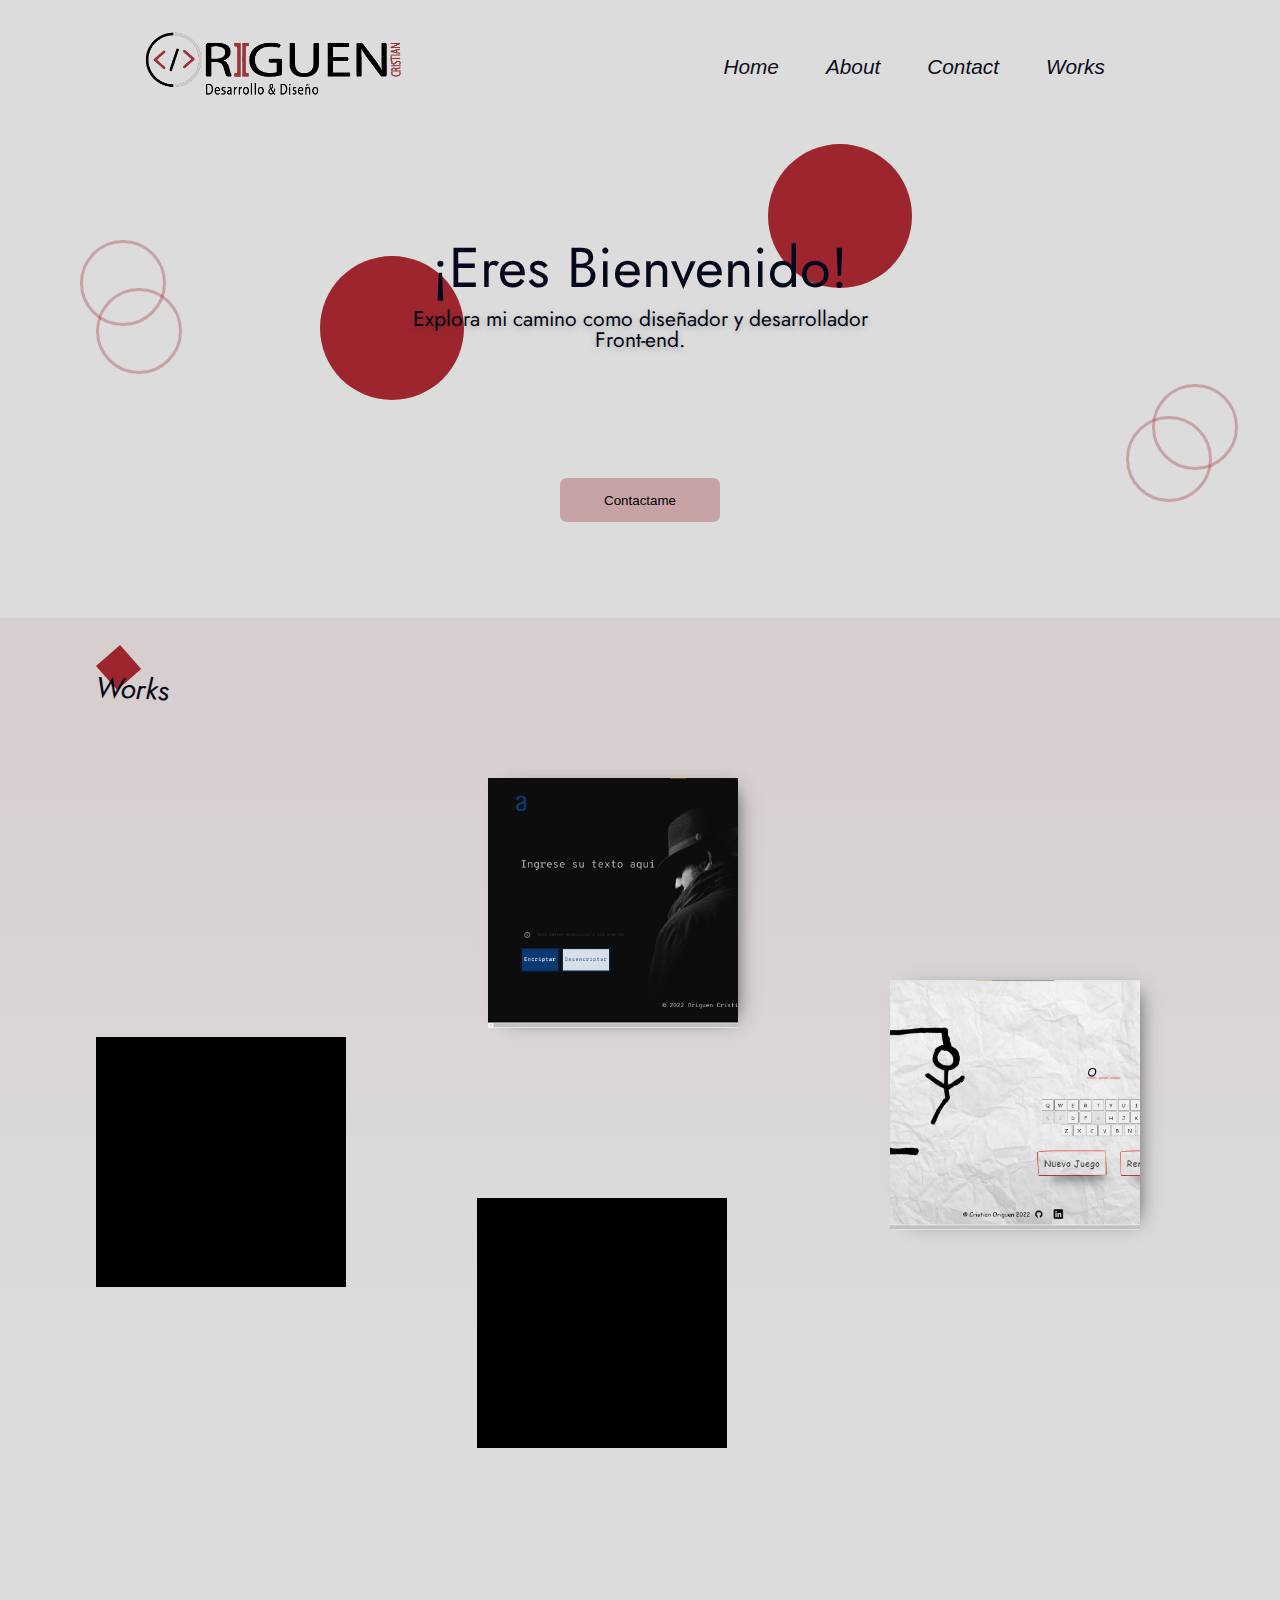
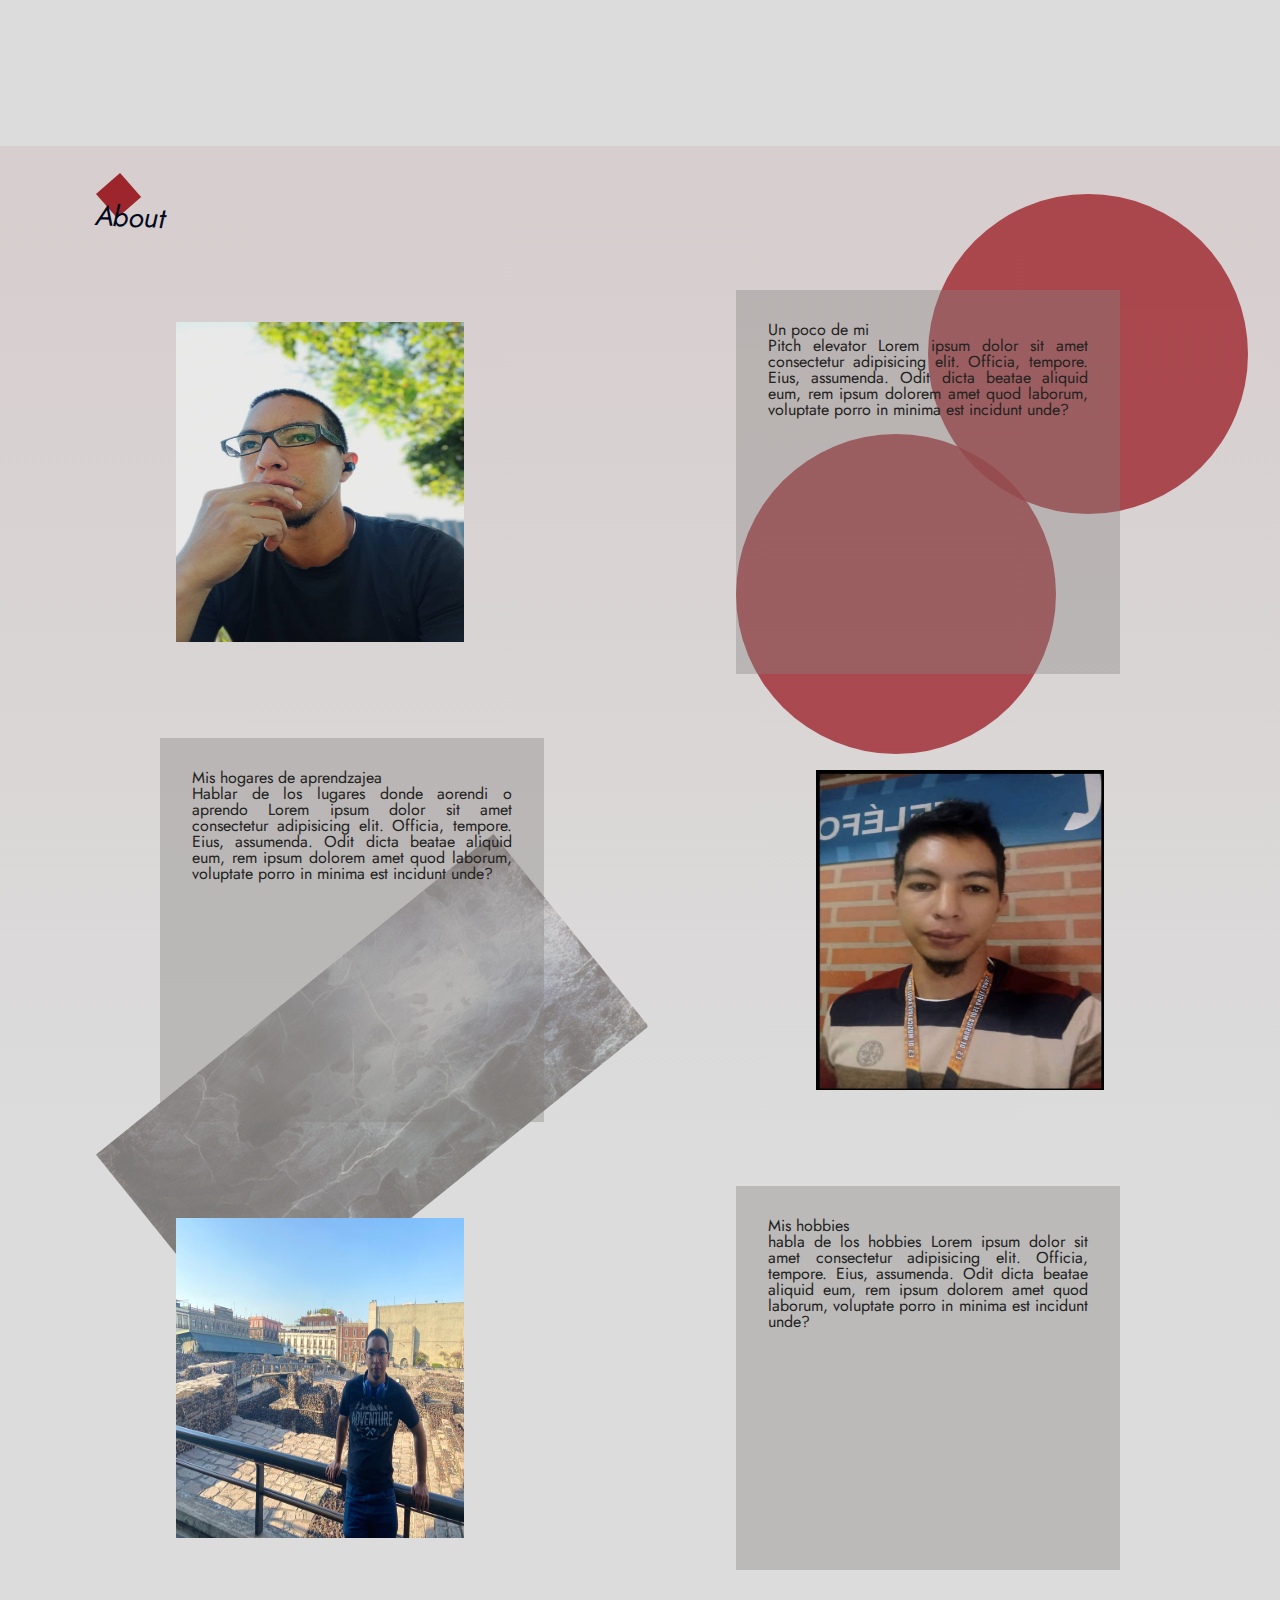
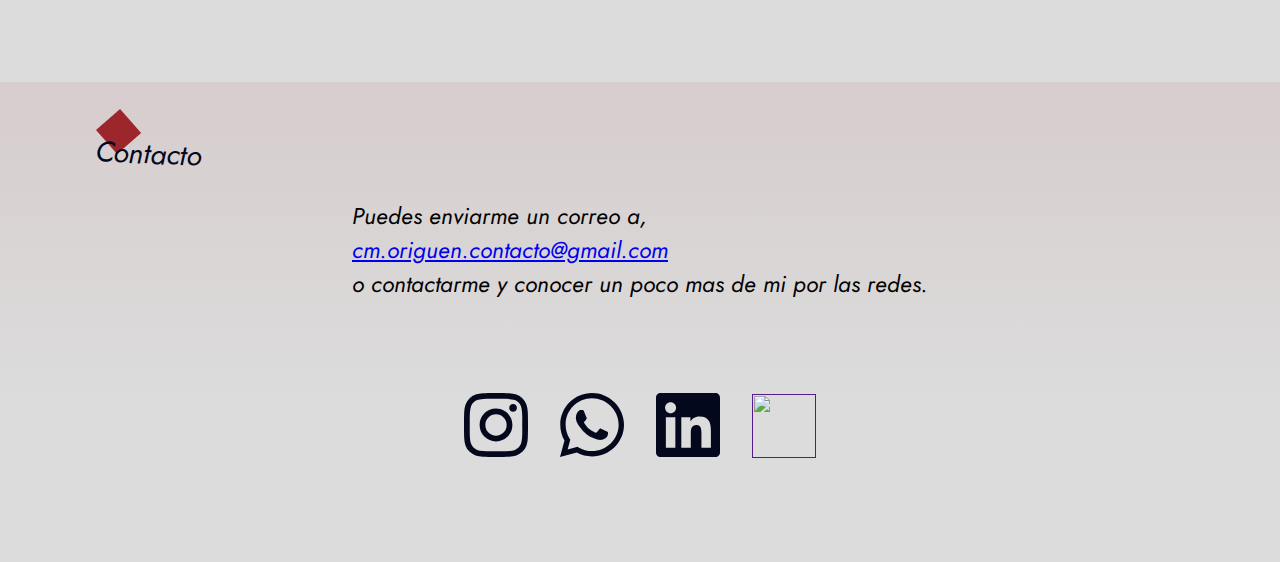
==== index.html @ 9781bc65 "cristian" ====
<!DOCTYPE html>
<html lang="en">

<head>
    <meta charset="UTF-8">
    <meta name="viewport" content="width=device-width, initial-scale=1.0">
    <link rel="stylesheet" href="./styles/resett.css">
    <link rel="stylesheet" href="./styles/generals.css">
    <link rel="stylesheet" href="./styles/styles.css">
    <link rel="stylesheet" href="./styles/animations.css">
    <link href="https://cdn.jsdelivr.net/npm/bootstrap@5.3.2/dist/css/bootstrap.min.css" rel="stylesheet"
        integrity="sha384-T3c6CoIi6uLrA9TneNEoa7RxnatzjcDSCmG1MXxSR1GAsXEV/Dwwykc2MPK8M2HN" crossorigin="anonymous">

    <title>Origuen Cristian</title>
</head>

<body>
    <header id="home">
        <div class="logo">
            <img src="./assets/logo_fondo_Blanco_reducido.png" alt="Logo Origuen Cristian">
        </div>
        <nav class="menu">
            <ul class="menu__list">
                <li class="list__item"><a href="#home">Home</a></li>
                <li class="list__item"><a href="#about">About</a></li>
                <li class="list__item"><a href="#contact">Contact</a></li>
                <li class="list__item"><a href="#works">Works</a></li>
            </ul>

        </nav>
    </header>
    <section class="intro">
        <h1 class="titulo">¡Eres Bienvenido!</h1>
        <p class="titulo"> Explora mi camino como diseñador y desarrollador Front-end.</p>
        <button id="intro-btn-contact">Contactame</button>
        <div class="cuadrado__solido-uno"></div>
        <div class="cuadrado__solido-dos"></div>
        <div class="cuadrado__borde-uno"></div>
        <div class="cuadrado__borde-tres"></div>
        <div class="cuadrado__borde-dos"></div>
        <div class="cuadrado__borde-cuatro"></div>
    </section>
    <section id="works" class="caja1 container-fluid">
        <div class="puntero-titulo">
            <h4>Works</h4>
        </div>
        <div class="works-container container">

            <div class="work_box box-one">
                <div class="info">
                    <h4 class="info-titulo"> Juego Encriptador</h4>
                    <p class="info-description"> Proyecto de curso Alura Latam, encriptador usando java script</p>
                    <a target="_blank" href="https://origuencristian.github.io/Encriotador-Challende-Alura-Latam/"><i
                            class="bi bi-arrow-right"></i></a>
                </div>
            </div>
            <div class="work_box box-two">
                <div class="info">
                    <h5 class="info-titulo">Juego Ahorcado</h5>
                    <p class="info-description"> Proyecto de curso Alura Latam,usando logica de programacion java
                        script, html, css. </p>
                    <a target="_blank" href="https://origuencristian.github.io/Proyecto-Ahorcado-Alura/index.html"> <i
                            class="bi bi-arrow-right"></i>
                    </a>
                </div>
            </div>
            <div class="work_box box-three">
                <div class="info">
                    <h4 class="info-titulo">Prueba</h4>
                    <p class="info-description"> Proyecto de curso Alura Latam, encriptador usando java script</p>
                    <a href=""><i class="bi bi-arrow-right"></i></a>
                </div>
            </div>
            <div class="work_box box-four">
                <div class="info">
                    <h4 class="info-titulo">Prueba</h4>
                    <p class="info-description"> Proyecto de curso Alura Latam, encriptador usando java script</p>
                    <a href=""><i class="bi bi-arrow-right heading"></i></a>
                </div>
            </div>
        </div>
    </section>
    <section id="about" class="caja1 container-fluid">
        <div class=" fondo-container container-fluid">
            <img class="rectangulo_fondo" src="/assets/Rectangle 11.png" alt="">
            <span class="big-circulo__uno"></span>
            <span class="big-circulo__dos"></span>
        </div>
      
        <div class="puntero-titulo">
            <h4>About</h4>
        </div>
        <article class="about-article container-md">
            <img class="about-img rounded-1" src="/assets/Cristianimagen3.jpeg" alt="">
            <div class="about-descripcion">
                <h6>Un poco de mi</h6>
                <p>Pitch elevator
                    Lorem ipsum dolor sit amet consectetur adipisicing elit. Officia, tempore. Eius, assumenda. Odit
                    dicta beatae aliquid eum, rem ipsum dolorem amet quod laborum, voluptate porro in minima est
                    incidunt unde?
                </p>
            </div>
        </article>
        <article class="about-article container-md">
            <div class="about-descripcion">
                <h6>Mis hogares de aprendzajea</h6>
                <p>Hablar de los lugares donde aorendi o aprendo
                    Lorem ipsum dolor sit amet consectetur adipisicing elit. Officia, tempore. Eius, assumenda. Odit
                    dicta beatae aliquid eum, rem ipsum dolorem amet quod laborum, voluptate porro in minima est
                    incidunt unde?
                </p>
            </div>
            <img class="about-img" src="/assets/Cristianimagen1.jpeg" alt="">
        </article>
        <article class="about-article container-md">
            <img class="about-img" src="/assets/CristianImagen2.jpeg" alt="">
            <div class="about-descripcion">
                <h6>Mis hobbies</h6>
                <p> habla de los hobbies
                    Lorem ipsum dolor sit amet consectetur adipisicing elit. Officia, tempore. Eius, assumenda. Odit
                    dicta beatae aliquid eum, rem ipsum dolorem amet quod laborum, voluptate porro in minima est
                    incidunt unde?
                </p>
            </div>
        </article>
    </section>
    <section id="contact" class="caja1 container-fluid">
        <div class="puntero-titulo">
            <h4>Contacto</h4>
        </div>
        <div class="contac-text">
            <p>Puedes enviarme  un correo a,
                <a  href="mailto:">cm.origuen.contacto@gmail.com</a>
                o contactarme y conocer un poco mas de mi por las redes.
            </p>
        </div>
        <div class="cuadrados-animados">
            <div class="cuadrados"></div>
            <div class="cuadrados"></div>
            <div class="cuadrados"></div>
            <div class="cuadrados"></div>
        </div>
        <div class="contact-iconos">
           <a href=""><img src="/assets/Vector.svg" alt=""></a> 
           <a href=""><img src="/assets/Vector wapsap.svg" alt=""></a> 
           <a href=""><img src="/assets/Vector linkedink.svg" alt=""></a> 
           <a href=""><img src="" alt=""></a> 
        </div>
    </section>
    <footer>

    </footer>

</body>
<script src="https://cdn.jsdelivr.net/npm/bootstrap@5.3.2/dist/js/bootstrap.bundle.min.js"
    integrity="sha384-C6RzsynM9kWDrMNeT87bh95OGNyZPhcTNXj1NW7RuBCsyN/o0jlpcV8Qyq46cDfL"
    crossorigin="anonymous"></script>

</html>
---- styles/resett.css ----
/* http://meyerweb.com/eric/tools/css/reset/ 
   v2.0 | 20110126
   License: none (public domain)
*/

html, body, div, span, applet, object, iframe,
h1, h2, h3, h4, h5, h6, p, blockquote, pre,
a, abbr, acronym, address, big, cite, code,
del, dfn, em, img, ins, kbd, q, s, samp,
small, strike, strong, sub, sup, tt, var,
b, u, i, center,
dl, dt, dd, ol, ul, li,
fieldset, form, label, legend,
table, caption, tbody, tfoot, thead, tr, th, td,
article, aside, canvas, details, embed, 
figure, figcaption, footer, header, hgroup, 
menu, nav, output, ruby, section, summary,
time, mark, audio, video {
	margin: 0;
	padding: 0;
	border: 0;
	font-size: 100%;
	font: inherit;
	vertical-align: baseline;
}
/* HTML5 display-role reset for older browsers */
article, aside, details, figcaption, figure, 
footer, header, hgroup, menu, nav, section {
	display: block;
}
body {
	line-height: 1;
}
ol, ul {
	list-style: none;
}
blockquote, q {
	quotes: none;
}
blockquote:before, blockquote:after,
q:before, q:after {
	content: '';
	content: none;
}
table {
	border-collapse: collapse;
	border-spacing: 0;
}
---- styles/generals.css ----
@import url('https://fonts.googleapis.com/css2?family=Jost:ital,wght@0,100;0,200;0,300;0,400;0,700;0,800;0,900;1,100;1,200;1,300;1,400;1,500;1,600;1,700;1,800;1,900&display=swap');
body{
    font-family: 'Jost', sans-serif;
    color: #03081C;
    background: #DCDCDC;
    box-sizing: border-box;
    overflow: hidden scroll; 
}
---- styles/styles.css ----
@import url("https://cdn.jsdelivr.net/npm/bootstrap-icons@1.11.2/font/bootstrap-icons.min.css");
html{
  scroll-behavior: smooth;
}
header {
  width: 100vw;
  align-items: center;
  display: flex;
  justify-content: space-around;
}
.menu {
  margin: 1rem;
}
.menu__list {
  margin: 1rem;
  list-style-type: none;
  padding: 0px;
}
.list__item {
  display: inline-block;
}
.list__item a {
  text-decoration: none;
  padding: 1rem;
  font-size: 1.3rem;
  color: #0c0e1b;
  font-style: italic;
  font-weight: 300;
}
.logo img {
  margin: 1rem;
  width: 17rem;
  height: 6rem;
}

/* aqui elementos de la seccion "intro" */
.intro {
  display: flex;
  flex-direction: column;
  align-items: center;
  text-align: center;
  padding: 2rem;
  margin: 4rem;
}
.intro .titulo {
  position: relative;
  z-index: 1;
}
.intro h1 {
  font-size: 3.5rem;
  line-height: normal;
}
.intro p {
  color: #000516;
  text-align: center;
  text-shadow: 0px 2px 7px rgba(0, 0, 0, 0.25);
  font-size: 1.32rem;
  width: 500px;
  margin: 0px auto;
}
/* cuadrados animdos  del inicio inician aqui */
.cuadrado__solido-uno {
  background-color: #9d262e;
  position: absolute;
  top: 9rem;
  left: 60%;
  transition: all 1s linear;
  border-radius: 50%;
  width: 9rem;
  height: 9rem;
}
.cuadrado__solido-uno:hover {
  transform: scale(0.8);
  border-radius: 0%;
}
.cuadrado__solido-dos {
  background-color: #9d262e;
  position: absolute;
  top: 16rem;
  left: 25%;
  border-radius: 50%;
  transition: all 1s linear;
  width: 9rem;
  height: 9rem;
}
.cuadrado__solido-dos:hover {
  border-radius: 0%;
  transform: scale(0.8);
}
/*Cudrados mobiles*/

.cuadrado__borde-uno {
  width: 5rem;
  height: 5rem;
  position: absolute;
  top: 15rem;
  left: 5rem;
  border-radius: 50%;
  border: solid 3px #9d262e50;
  /* Agraga nombre a la propiedad para usar el kyeFrame */
  animation: mover 15s infinite alternate ease-in-out;
}
.cuadrado__borde-cuatro {
  width: 5rem;
  height: 5rem;
  position: absolute;
  top: 18rem;
  left: 6rem;
  border-radius: 50%;
  border: solid 3px #9d262e50;
  /* Agraga nombre a la propiedad para usar el kyeFrame */
  animation: mover 6s infinite alternate ease-in-out;
}
.cuadrado__borde-dos {
  width: 5rem;
  height: 5rem;
  border: solid 3px #9d262e50;
  position: absolute;
  top: 24rem;
  left: 90%;
  border-radius: 50%;
  animation: mover 10s infinite alternate-reverse ease-in-out;
}
.cuadrado__borde-tres {
  width: 5rem;
  height: 5rem;
  border: solid 3px #9d262e50;
  position: absolute;
  top: 26rem;
  left: 88%;
  border-radius: 50%;
  animation: mover 5s infinite alternate-reverse ease-in-out;
}
#intro-btn-contact {
  width: 10rem;
  border: none;
  padding: auto;
  height: 44px;
  background-color: #9d262e50;
  border-radius: 7px;
  /* padding: 2rem; */
  margin-top: 8rem;
}
/*------------------------------------ seccion de Works --------------------------------*/
#works,#about,#contact{
  padding: 3rem 6rem;
  background: linear-gradient(
    180deg,
    rgba(157, 38, 45, 0.08) 5.1%,
    rgba(157, 38, 45, 0) 65.67%
  );
}
.puntero-titulo {
  width: 2rem;
  height: 2rem;
  transform: rotate(-41.25deg);
  transform-origin: 0 0;
  background: #9d262d;
}
.puntero-titulo h4 {
  text-align: center;
  font-family: Jost;
  font-size: 1.79688rem;
  font-style: italic;
  font-weight: 400;
  line-height: normal;
  text-decoration-line: strikethrough;
  transform: rotate(44deg);
  transform-origin: 0 0;
}
.works-container{
  
  display: flex;
  flex-direction: column;
 
}
.work_box {
  background-color:black;
  width: 250px;
  height: 250px;
  
}
.box-one{
  box-shadow: 9px 1px 20px -12px rgba(0,0,0,0.73);
  background-image: url(/assets/imagen-encriptador-progect.png);
  background-size: cover;
  transition: all 1s linear; 
  overflow: hidden;
  position: relative;
  left: 36%;
  top: 5rem;
  animation: rotar 10s infinite alternate-reverse ease-in-out;
}
.work_box:hover{
  scale: 1.5;
  animation: none;
}
.info{
  overflow: hidden;
  text-align: center;
  color: whitesmoke;
  width: 100%;
  height: 100%;
  padding: 3rem 0rem;
  background-color:rgba(31 , 31, 31, 0.9);
  opacity: 0;
  transition: 0.10s;
}
.info-titulo, .info-description{
  transition: 1s;
  margin-top: 300px;

}
.info-description{

  padding: 1rem;
  font-size: xx-small;
}
.work_box:hover .info-titulo, .info-description{
  display: block;
  margin: 0px auto;
}
.work_box:hover .info{
  opacity: 1;
  
}
.box-two{
  box-shadow: 9px 1px 20px -12px rgba(0,0,0,0.73);
  background-image: url(/assets/ahoracadopage.jpeg);
  background-position: center;
  background-size: cover;
  transition: all 1s linear; 
  position: relative;
    left: 73%;
    top: 2rem;
    animation: rotar 9s infinite alternate-reverse ease-in-out;
}
.box-three{
  transition: all 1s linear; 
  position: relative;
    left: 35%;
    animation: rotar 20s infinite alternate-reverse ease-in-out;
}
.box-four{
  transition: all 1s linear; 
  position: relative;
    top: -25.7rem;
    left: 0%;
    animation: rotar 8s infinite alternate-reverse ease-in-out;
}
/* ------------------------------------ABOUT---------------------------------------------- */
#about{

}
.about-article .about-img{
  height: 20rem;
  padding:1rem;
  width: 18rem;
}
.about-article{
  display: flex;
  column-gap: 3rem;
  margin: 4rem;
  display: flex;
  align-items: center;
  justify-content: space-between
}
.about-descripcion{
  color: #222221;
  font-family: Jost;
  background: #84827f60;
  /* width: 60%; */
  width: 20rem;
  height: 20rem;
  text-align: justify;
  padding: 2rem;
}

.fondo-container{
  position: absolute;
 z-index: -1;
 width: 100%;
 height: 100%;
}
.big-circulo__uno, .big-circulo__dos{
  border-radius: 50%;
    position: absolute;
    width: 20rem;
    height: 20rem;
    background: rgba(157, 38, 45, 0.80);
}
.big-circulo__uno{
  left: 50%;
  top: 15rem;
}
.big-circulo__dos{
  left: 65%;
}
.rectangulo_fondo{
  top: 40rem;
  position: absolute;
  z-index: -1;
}
/* --------------------------------------------CONTACT------------------------- */
.contac-text,.contact-iconos{
  display: flex;
    width: 100%;
    height: 11rem;
    justify-content: center;
    align-items: center;
}
.contac-text p{
  display: inline-grid;
  justify-content: center;
  color: #000;
  font-family: Jost;
  font-size: 1.4375rem;
  font-style: italic;
  font-weight: 400;
  line-height: normal;
}

.contact-iconos img{
  margin: 1rem;
  transition: 1s;
  width: 4rem;
 height: 4rem;
}
.contact-iconos img:hover{
 opacity: 3;
}
---- styles/animations.css ----
/* --------------MOVIMIENTOS ROTAR Y DESPLAZARSE INICIO Y WORCK----------- */
@keyframes rotar {
    0% {
      transform: rotate(15deg);
    }
    50% {
      transform: rotate(-15deg);
    }
    100%{
  
    }
  }
  @keyframes mover {
    0% {
      transform: translateX(25%);
    }
    50% {
      transform: translateY(-25%);
    }
    100% {
      border-radius: 0%;
    }
  }
  /* -------LINEA MENU NAVEGACION--------------- */
  .list__item{
    --thickness: .1em;
    --strike: 0;
    
    background: linear-gradient(90deg, transparent, currentColor 0) no-repeat 
                right center / calc(var(--strike) * 100%) var(--thickness);
  
    transition: background-size .4s ease;
    font: 25px Arial;
    padding: 0 .2em;
  }
  .list__item:hover {
    --strike: 1; /* "1" means "true" (show the strike line) */
    background-position-x: left;
  }
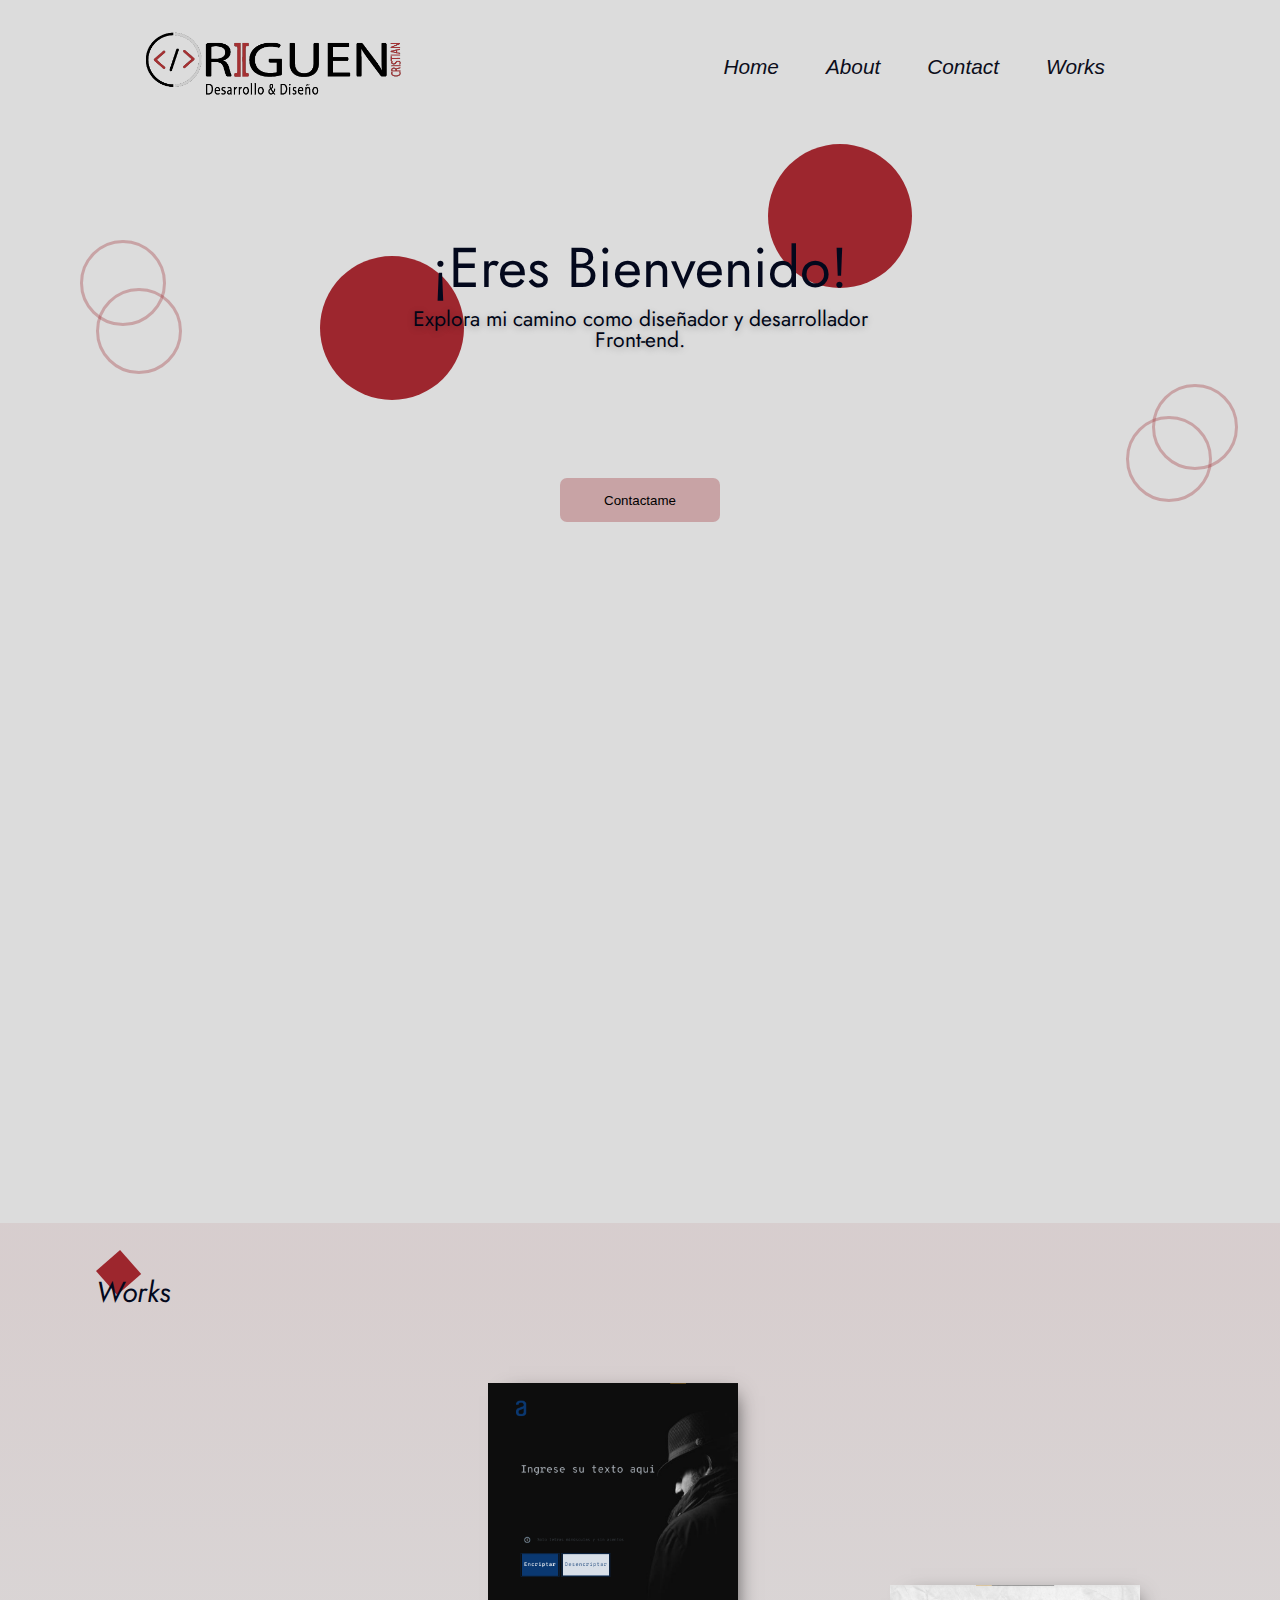
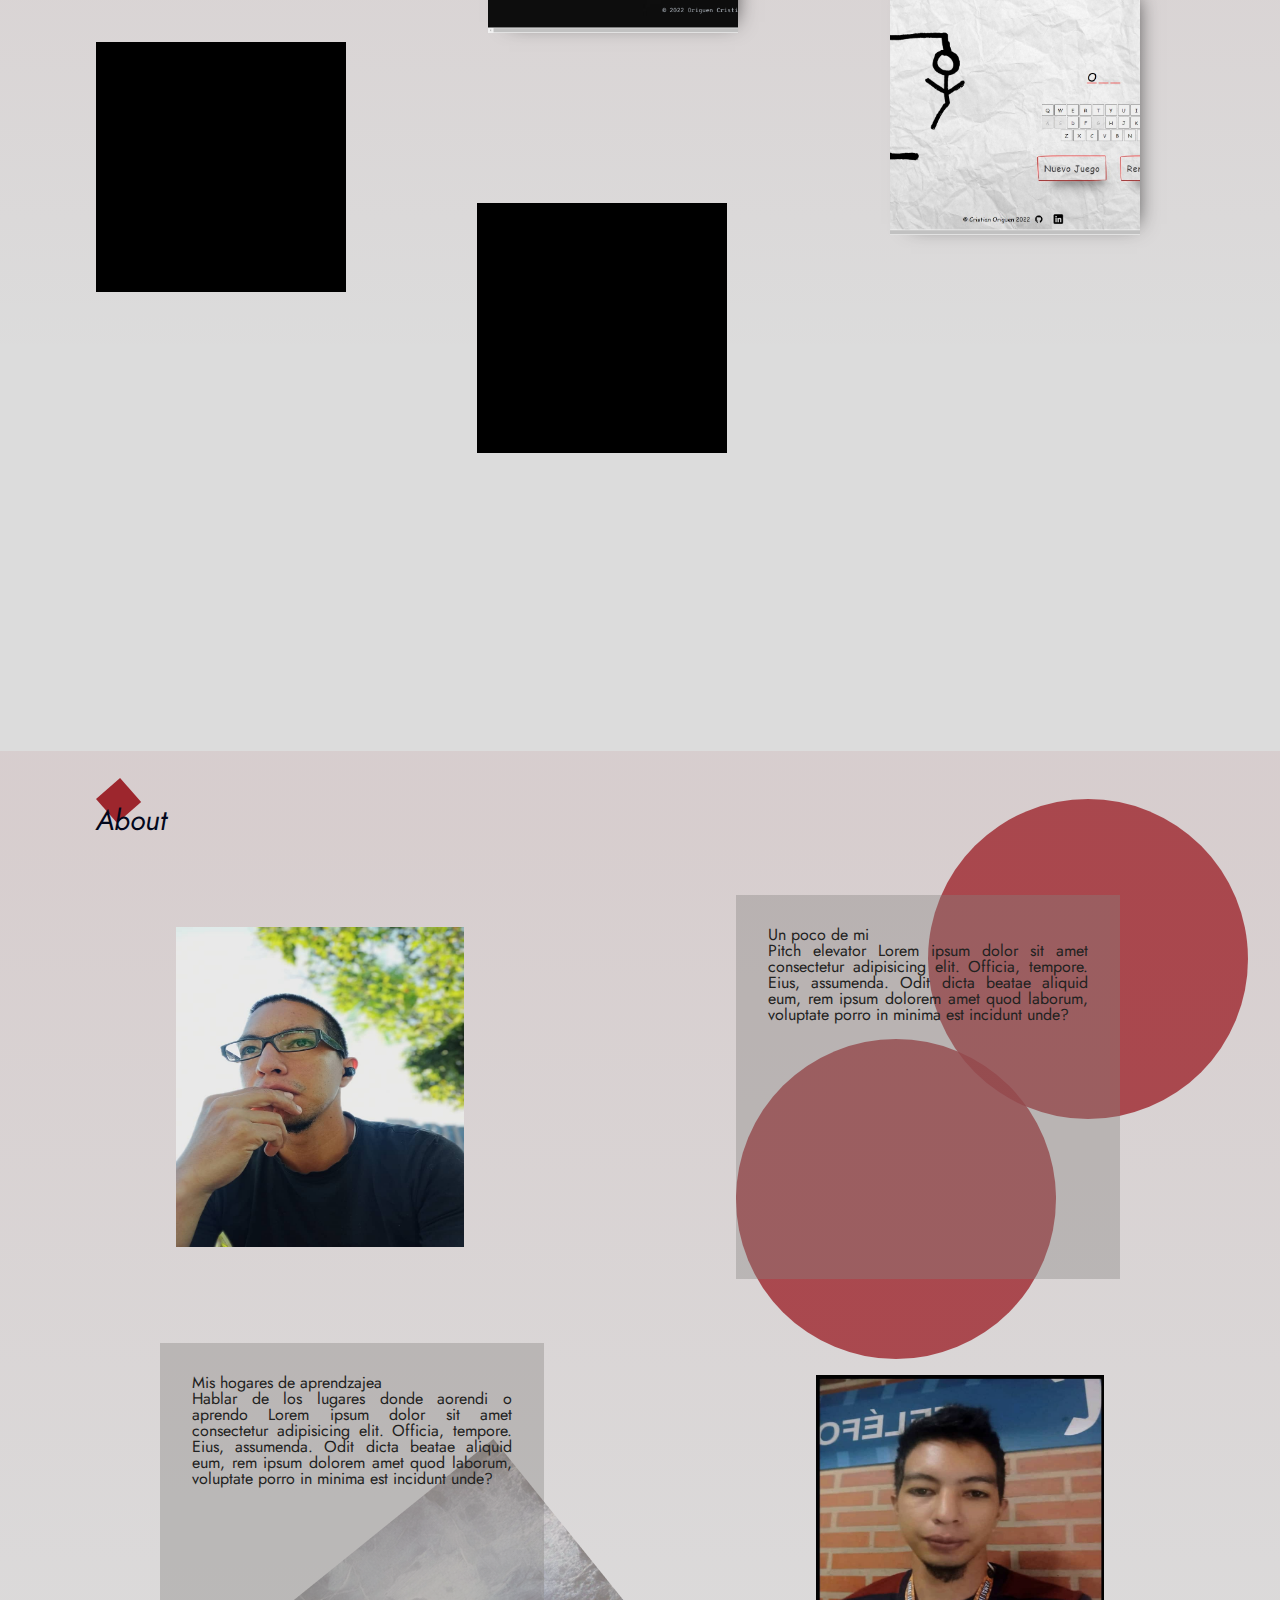
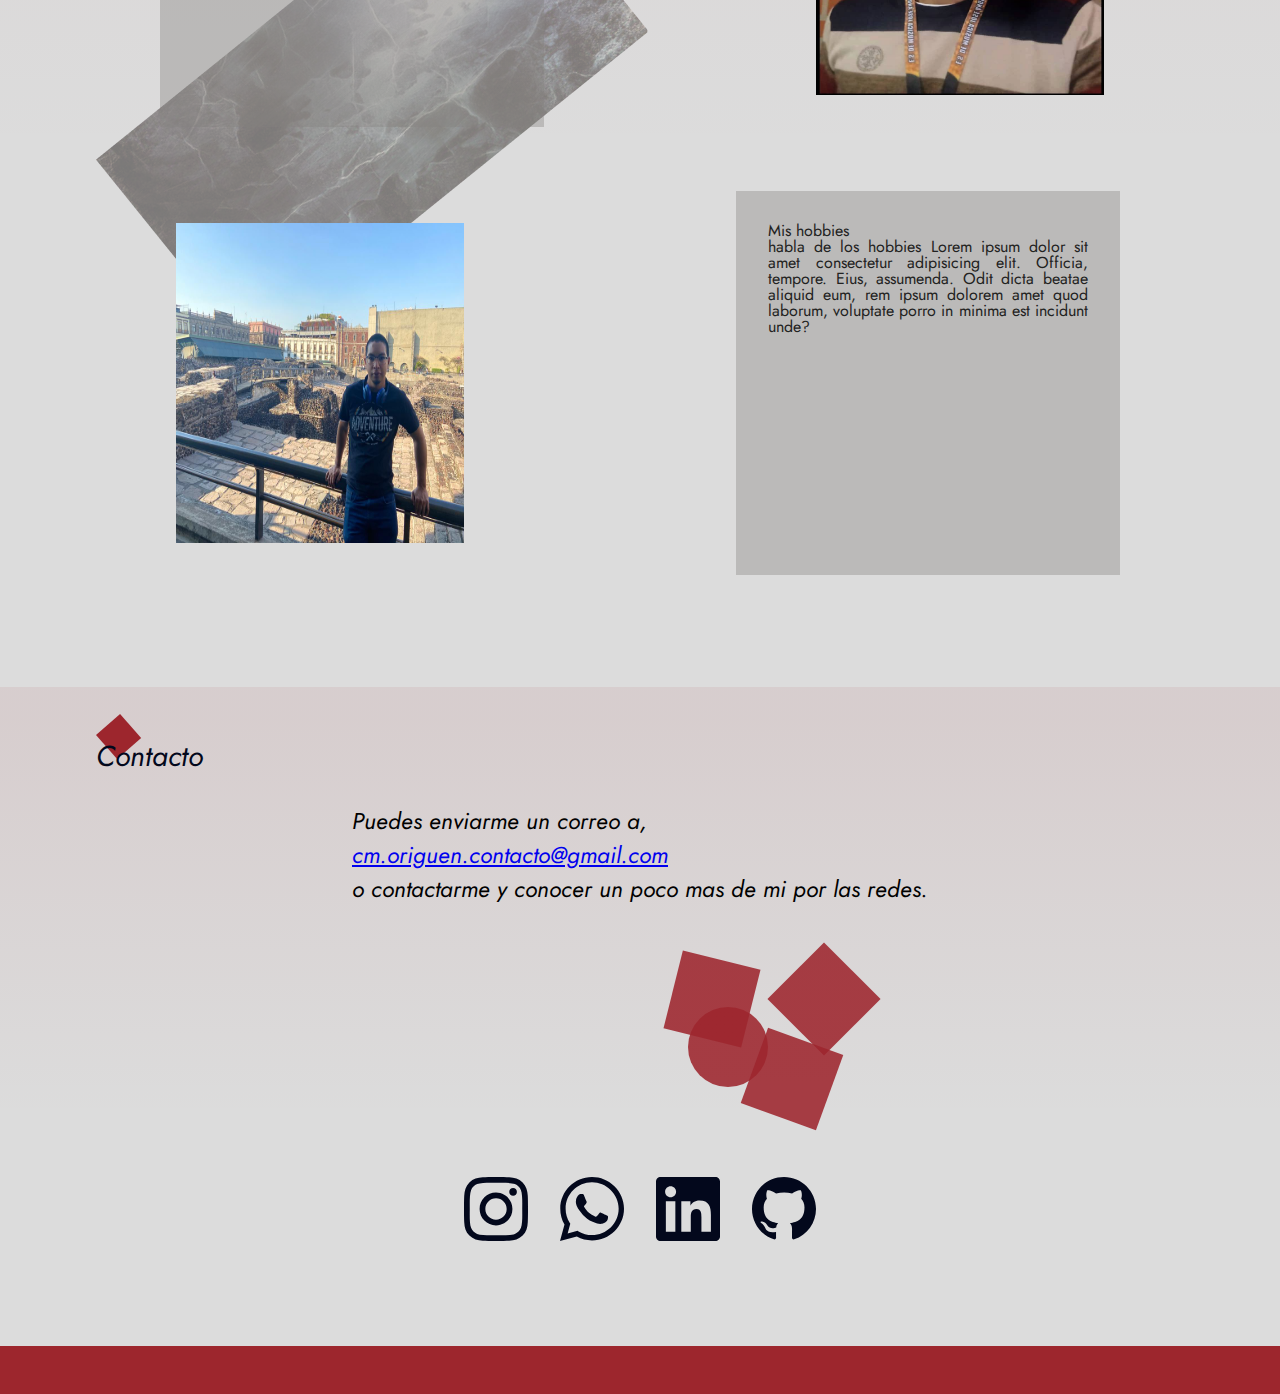
==== commit 50c0a4f5: "CristianOriguen" ====
--- a/index.html
+++ b/index.html
@@ -135,16 +135,16 @@
             </p>
         </div>
         <div class="cuadrados-animados">
-            <div class="cuadrados"></div>
-            <div class="cuadrados"></div>
-            <div class="cuadrados"></div>
-            <div class="cuadrados"></div>
+            <div class="cuadrados about-cuadrado__uno"></div>
+            <div class="cuadrados about-cuadrado__dos"></div>
+            <div class="cuadrados about-cuadrado__tres"></div>
+            <div class="cuadrados about-cuadrado__cuatro"></div>
         </div>
         <div class="contact-iconos">
            <a href=""><img src="/assets/Vector.svg" alt=""></a> 
            <a href=""><img src="/assets/Vector wapsap.svg" alt=""></a> 
            <a href=""><img src="/assets/Vector linkedink.svg" alt=""></a> 
-           <a href=""><img src="" alt=""></a> 
+           <a href=""><img src="/assets/Github.svg" alt=""></a> 
         </div>
     </section>
     <footer>
--- a/styles/styles.css
+++ b/styles/styles.css
@@ -35,6 +35,7 @@
 
 /* aqui elementos de la seccion "intro" */
 .intro {
+  height: 100vh;
   display: flex;
   flex-direction: column;
   align-items: center;
@@ -143,6 +144,7 @@
 }
 /*------------------------------------ seccion de Works --------------------------------*/
 #works,#about,#contact{
+  height: 100%;
   padding: 3rem 6rem;
   background: linear-gradient(
     180deg,
@@ -165,7 +167,7 @@
   font-weight: 400;
   line-height: normal;
   text-decoration-line: strikethrough;
-  transform: rotate(44deg);
+  transform: rotate(41deg);
   transform-origin: 0 0;
 }
 .works-container{
@@ -249,9 +251,6 @@
     animation: rotar 8s infinite alternate-reverse ease-in-out;
 }
 /* ------------------------------------ABOUT---------------------------------------------- */
-#about{
-
-}
 .about-article .about-img{
   height: 20rem;
   padding:1rem;
@@ -303,11 +302,11 @@
 }
 /* --------------------------------------------CONTACT------------------------- */
 .contac-text,.contact-iconos{
-  display: flex;
-    width: 100%;
-    height: 11rem;
-    justify-content: center;
-    align-items: center;
+   display: flex;
+   width: 100%;
+   height: 11rem;
+   justify-content: center;
+   align-items: center;
 }
 .contac-text p{
   display: inline-grid;
@@ -319,13 +318,56 @@
   font-weight: 400;
   line-height: normal;
 }
-
+.cuadrados-animados{
+    width: 100%;
+    display: inline-flex;
+    z-index: -1;
+    justify-content: center;
+    position: relative;
+    height: 11rem;
+    align-items: center;
+}
+.cuadrados{
+  position: absolute;
+  background-color:#9D262DE0;
+  width: 5rem ;
+  height: 5rem;
+}
 .contact-iconos img{
   margin: 1rem;
-  transition: 1s;
+  transition: 0.5s;
   width: 4rem;
- height: 4rem;
+  height: 4rem;
 }
 .contact-iconos img:hover{
- opacity: 3;
+ opacity: 0.5;
+}
+.about-cuadrado__uno{
+  animation: moverAbout 10s infinite alternate ease-in-out;
+  top: 1rem;
+  transform: rotate(45deg);
+  left: 43rem;
+}
+.about-cuadrado__dos{
+  animation: moverAbout 15s infinite alternate ease-in-out;
+  top: 4rem;
+  border-radius: 50%;
+  left: 37rem;
+}
+.about-cuadrado__tres{
+  animation: moverAbout 20s infinite alternate ease-in-out;
+  top: 6rem;
+  left: 41rem;
+  transform: rotate(110deg);
+}
+.about-cuadrado__cuatro{
+  animation: moverAbout 25s infinite alternate ease-in-out;
+  top: 1rem;
+  transform: rotate(284deg);
+  left: 36rem;
+}
+footer{
+  background-color:#9d262d;
+  width: 100%;
+  height: 3rem;
 }--- a/styles/animations.css
+++ b/styles/animations.css
@@ -21,19 +21,30 @@
       border-radius: 0%;
     }
   }
+  @keyframes moverAbout {
+    0% {
+      transform: translateX(25%);
+    }
+    50% {
+      transform: translateX(-50%);
+    }
+    65%{
+        transform: rotateX('angle');
+    }
+  }
   /* -------LINEA MENU NAVEGACION--------------- */
   .list__item{
     --thickness: .1em;
     --strike: 0;
     
     background: linear-gradient(90deg, transparent, currentColor 0) no-repeat 
-                right center / calc(var(--strike) * 100%) var(--thickness);
+    right center / calc(var(--strike) * 100%) var(--thickness);
   
     transition: background-size .4s ease;
     font: 25px Arial;
     padding: 0 .2em;
   }
   .list__item:hover {
-    --strike: 1; /* "1" means "true" (show the strike line) */
+    --strike: 1;
     background-position-x: left;
   }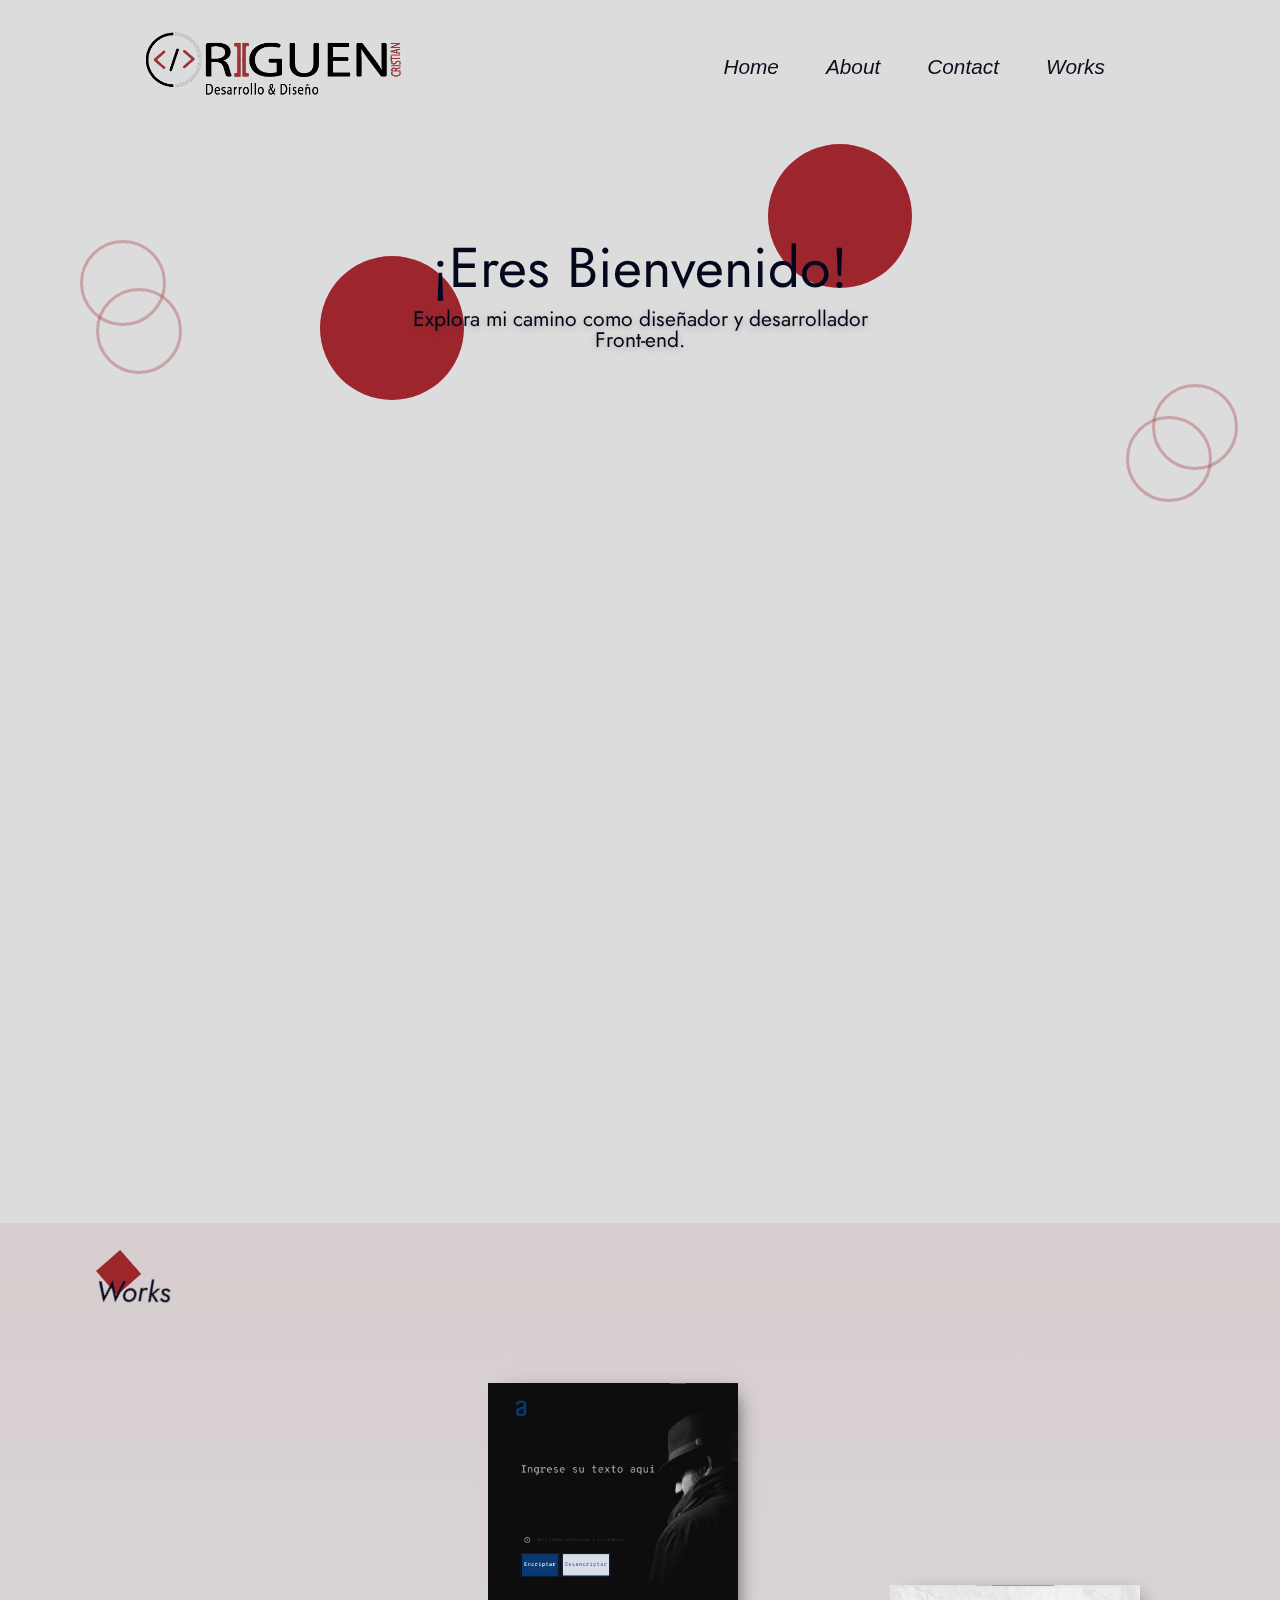
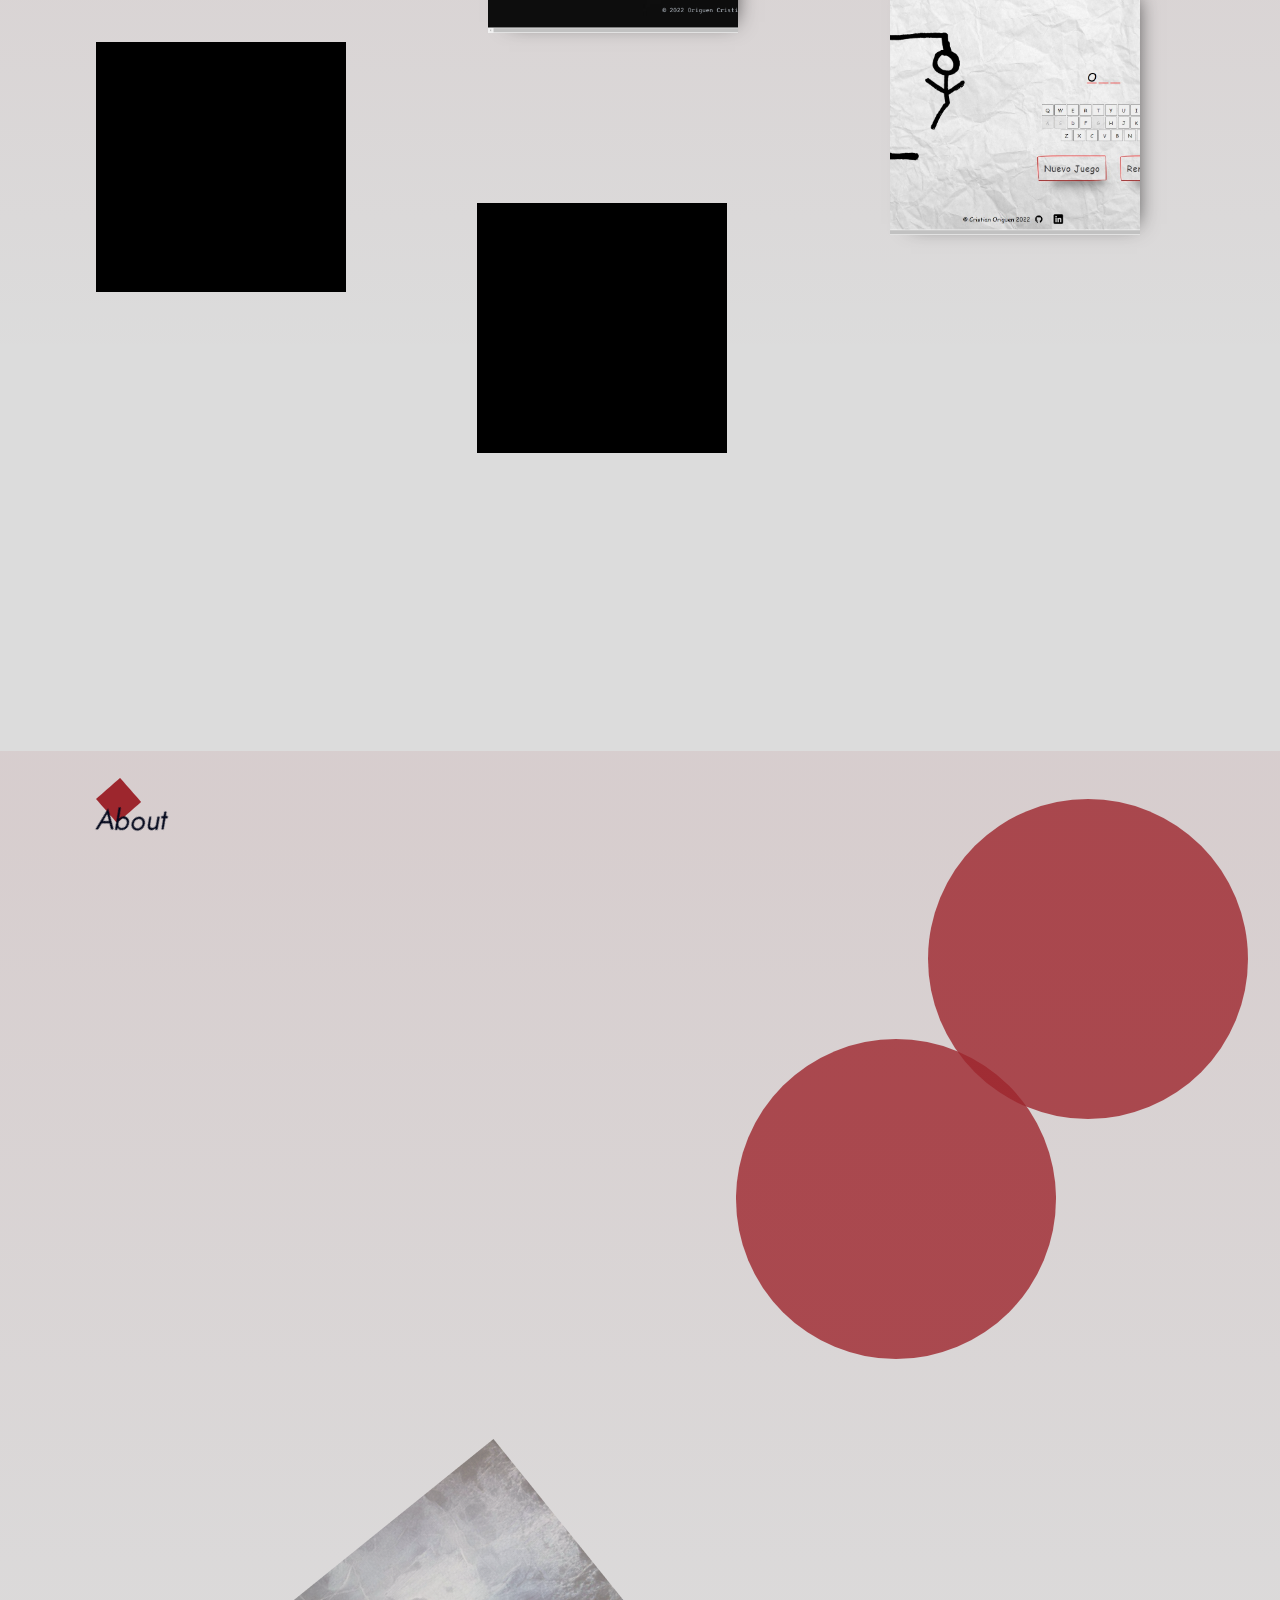
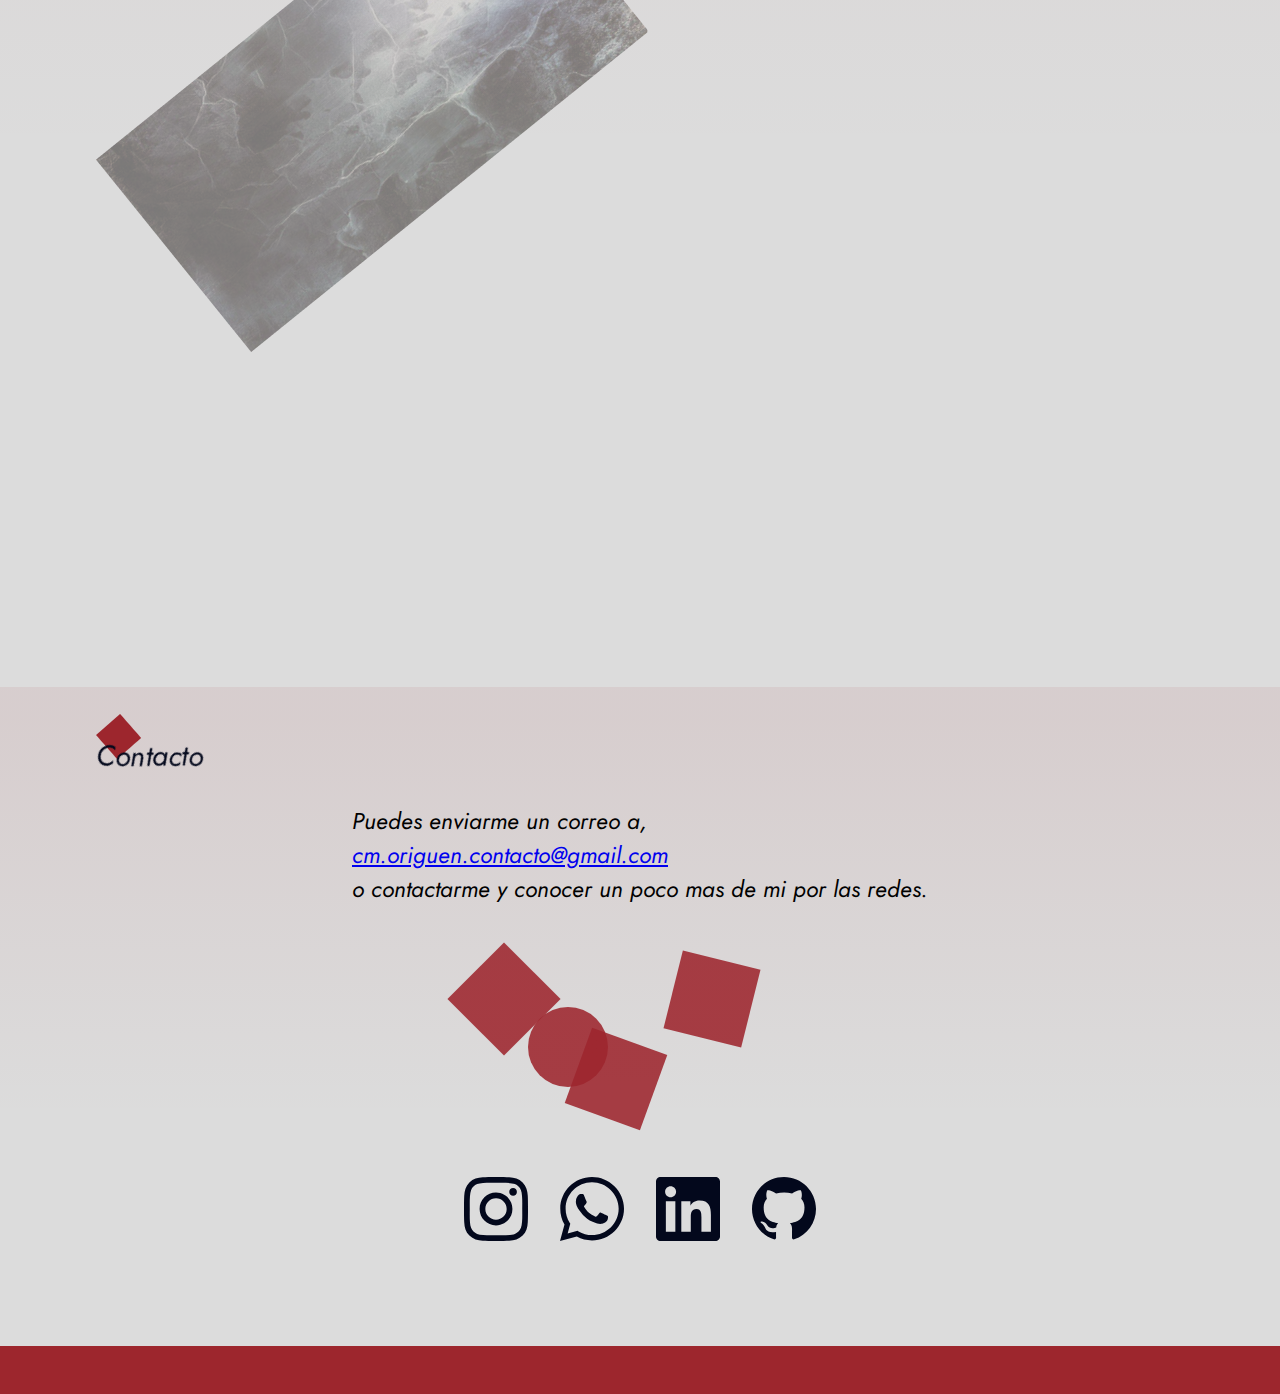
==== commit 0a85b429: "Cristian" ====
--- a/index.html
+++ b/index.html
@@ -8,16 +8,17 @@
     <link rel="stylesheet" href="./styles/generals.css">
     <link rel="stylesheet" href="./styles/styles.css">
     <link rel="stylesheet" href="./styles/animations.css">
+
+    <link href="https://unpkg.com/aos@2.3.1/dist/aos.css" rel="stylesheet">
     <link href="https://cdn.jsdelivr.net/npm/bootstrap@5.3.2/dist/css/bootstrap.min.css" rel="stylesheet"
         integrity="sha384-T3c6CoIi6uLrA9TneNEoa7RxnatzjcDSCmG1MXxSR1GAsXEV/Dwwykc2MPK8M2HN" crossorigin="anonymous">
-
     <title>Origuen Cristian</title>
 </head>
 
 <body>
-    <header id="home">
+    <header id="header" class="">
         <div class="logo">
-            <img src="./assets/logo_fondo_Blanco_reducido.png" alt="Logo Origuen Cristian">
+            <img id="headerLogo" src="./assets/logo_fondo_Blanco_reducido.png" alt="Logo Origuen Cristian">
         </div>
         <nav class="menu">
             <ul class="menu__list">
@@ -26,13 +27,12 @@
                 <li class="list__item"><a href="#contact">Contact</a></li>
                 <li class="list__item"><a href="#works">Works</a></li>
             </ul>
-
         </nav>
     </header>
-    <section class="intro">
+    <section id="home" class="intro">
         <h1 class="titulo">¡Eres Bienvenido!</h1>
         <p class="titulo"> Explora mi camino como diseñador y desarrollador Front-end.</p>
-        <button id="intro-btn-contact">Contactame</button>
+        <!-- <button id="intro-btn-contact">Contactame</button> -->
         <div class="cuadrado__solido-uno"></div>
         <div class="cuadrado__solido-dos"></div>
         <div class="cuadrado__borde-uno"></div>
@@ -66,15 +66,15 @@
             </div>
             <div class="work_box box-three">
                 <div class="info">
-                    <h4 class="info-titulo">Prueba</h4>
-                    <p class="info-description"> Proyecto de curso Alura Latam, encriptador usando java script</p>
+                    <h4 class="info-titulo">Proximamente</h4>
+                    <p class="info-description"></p>
                     <a href=""><i class="bi bi-arrow-right"></i></a>
                 </div>
             </div>
             <div class="work_box box-four">
                 <div class="info">
-                    <h4 class="info-titulo">Prueba</h4>
-                    <p class="info-description"> Proyecto de curso Alura Latam, encriptador usando java script</p>
+                    <h4 class="info-titulo">Proximamente</h4>
+                    <p class="info-description"> </p>
                     <a href=""><i class="bi bi-arrow-right heading"></i></a>
                 </div>
             </div>
@@ -91,8 +91,8 @@
             <h4>About</h4>
         </div>
         <article class="about-article container-md">
-            <img class="about-img rounded-1" src="/assets/Cristianimagen3.jpeg" alt="">
-            <div class="about-descripcion">
+            <img data-aos="fade-right" class="about-img rounded-1" src="/assets/Cristianimagen3.jpeg" alt="">
+            <div data-aos="fade-left" class="about-descripcion">
                 <h6>Un poco de mi</h6>
                 <p>Pitch elevator
                     Lorem ipsum dolor sit amet consectetur adipisicing elit. Officia, tempore. Eius, assumenda. Odit
@@ -102,7 +102,7 @@
             </div>
         </article>
         <article class="about-article container-md">
-            <div class="about-descripcion">
+            <div data-aos="fade-right" class="about-descripcion">
                 <h6>Mis hogares de aprendzajea</h6>
                 <p>Hablar de los lugares donde aorendi o aprendo
                     Lorem ipsum dolor sit amet consectetur adipisicing elit. Officia, tempore. Eius, assumenda. Odit
@@ -110,11 +110,11 @@
                     incidunt unde?
                 </p>
             </div>
-            <img class="about-img" src="/assets/Cristianimagen1.jpeg" alt="">
+            <img data-aos="fade-left" class="about-img" src="/assets/Cristianimagen1.jpeg" alt="">
         </article>
         <article class="about-article container-md">
-            <img class="about-img" src="/assets/CristianImagen2.jpeg" alt="">
-            <div class="about-descripcion">
+            <img data-aos="fade-right" class="about-img" src="/assets/CristianImagen2.jpeg" alt="">
+            <div data-aos="fade-left" class="about-descripcion">
                 <h6>Mis hobbies</h6>
                 <p> habla de los hobbies
                     Lorem ipsum dolor sit amet consectetur adipisicing elit. Officia, tempore. Eius, assumenda. Odit
@@ -155,5 +155,12 @@
 <script src="https://cdn.jsdelivr.net/npm/bootstrap@5.3.2/dist/js/bootstrap.bundle.min.js"
     integrity="sha384-C6RzsynM9kWDrMNeT87bh95OGNyZPhcTNXj1NW7RuBCsyN/o0jlpcV8Qyq46cDfL"
     crossorigin="anonymous"></script>
+<script src="https://unpkg.com/aos@2.3.1/dist/aos.js"></script>
+<script>
+    AOS.init({
+        duration:1000,
+    });
+  </script>
+  <script src="/js/index.js"></script>
 
 </html>--- a/styles/generals.css
+++ b/styles/generals.css
@@ -4,6 +4,6 @@
     font-family: 'Jost', sans-serif;
     color: #03081C;
     background: #DCDCDC;
-    box-sizing: border-box;
-    overflow: hidden scroll; 
+    /* box-sizing: border-box; */
+    /* overflow: hidden scroll;  */
 }--- a/styles/styles.css
+++ b/styles/styles.css
@@ -3,11 +3,15 @@
   scroll-behavior: smooth;
 }
 header {
+  top: 0px;
   width: 100vw;
   align-items: center;
   display: flex;
+  position: sticky;
   justify-content: space-around;
 }
+
+
 .menu {
   margin: 1rem;
 }
@@ -346,18 +350,18 @@
   animation: moverAbout 10s infinite alternate ease-in-out;
   top: 1rem;
   transform: rotate(45deg);
-  left: 43rem;
+  left: 23rem;
 }
 .about-cuadrado__dos{
   animation: moverAbout 15s infinite alternate ease-in-out;
   top: 4rem;
   border-radius: 50%;
-  left: 37rem;
+  left: 27rem;
 }
 .about-cuadrado__tres{
   animation: moverAbout 20s infinite alternate ease-in-out;
   top: 6rem;
-  left: 41rem;
+  left: 30rem;
   transform: rotate(110deg);
 }
 .about-cuadrado__cuatro{
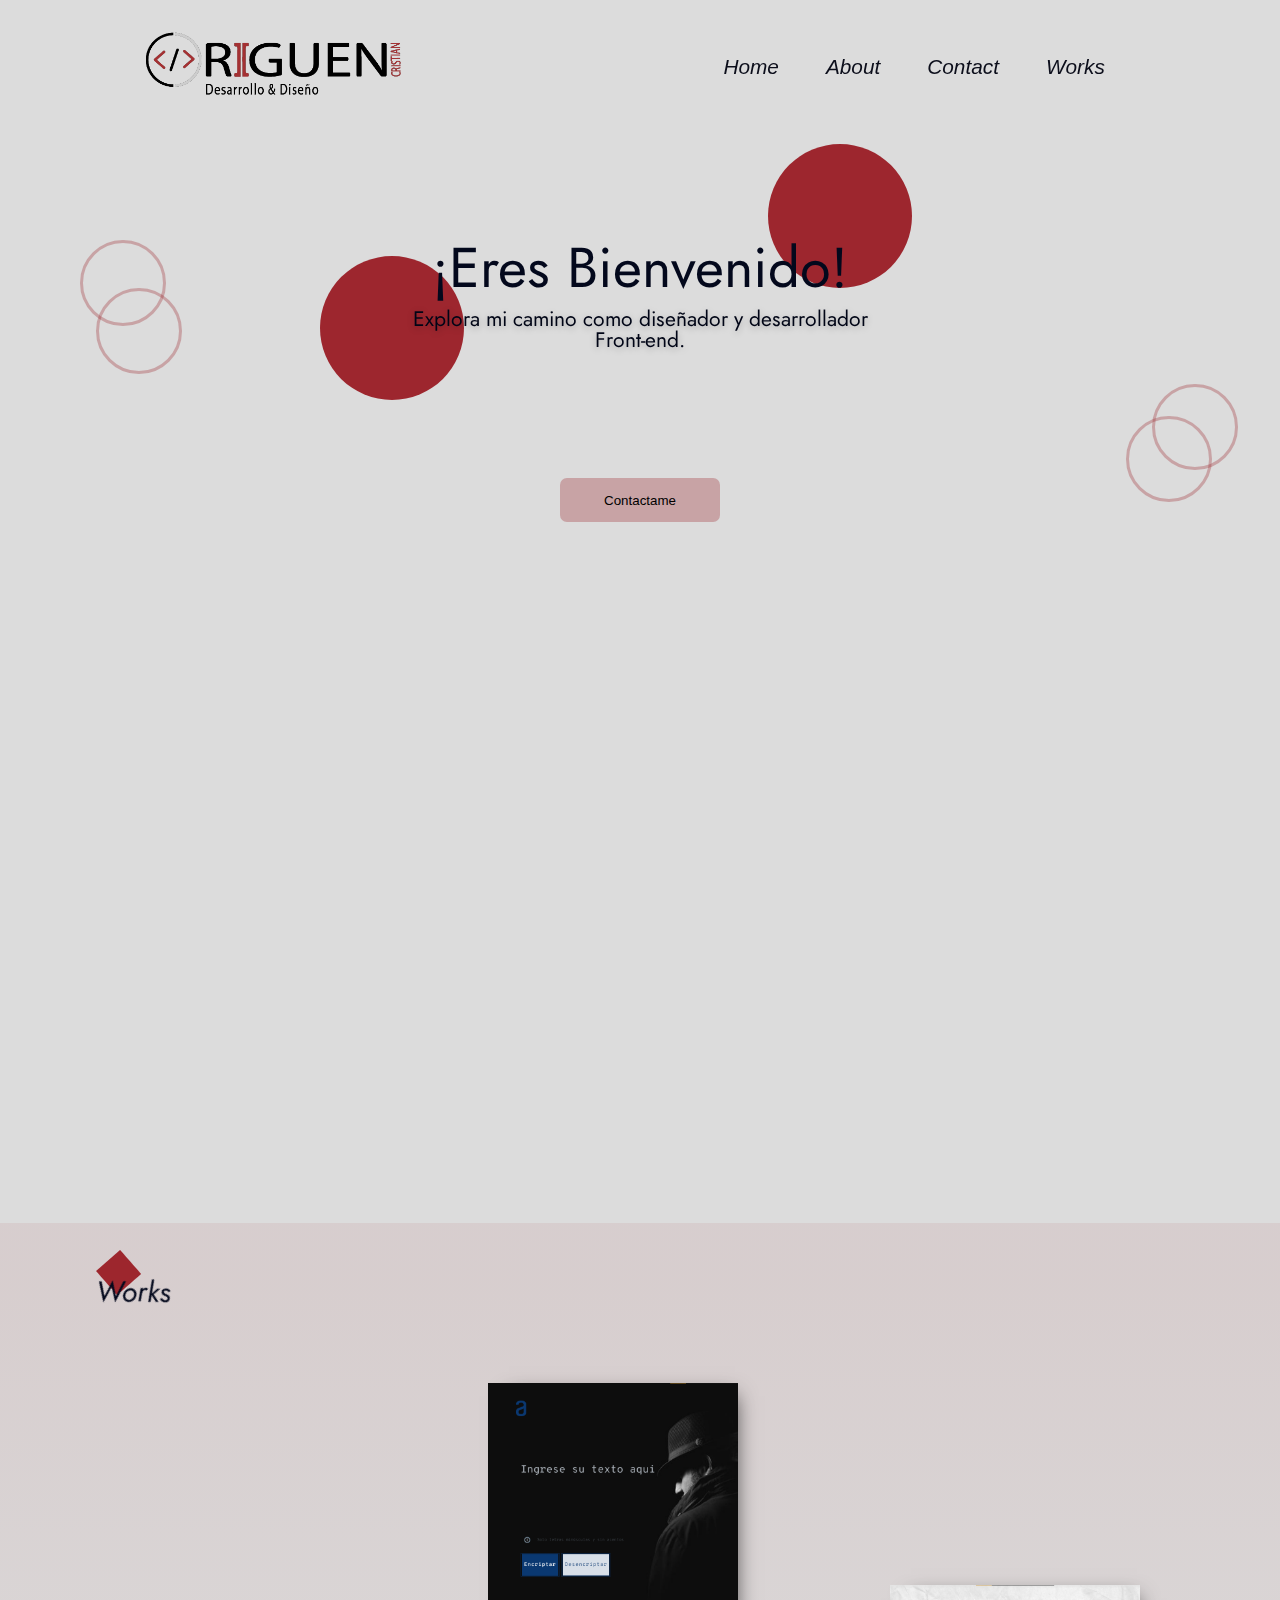
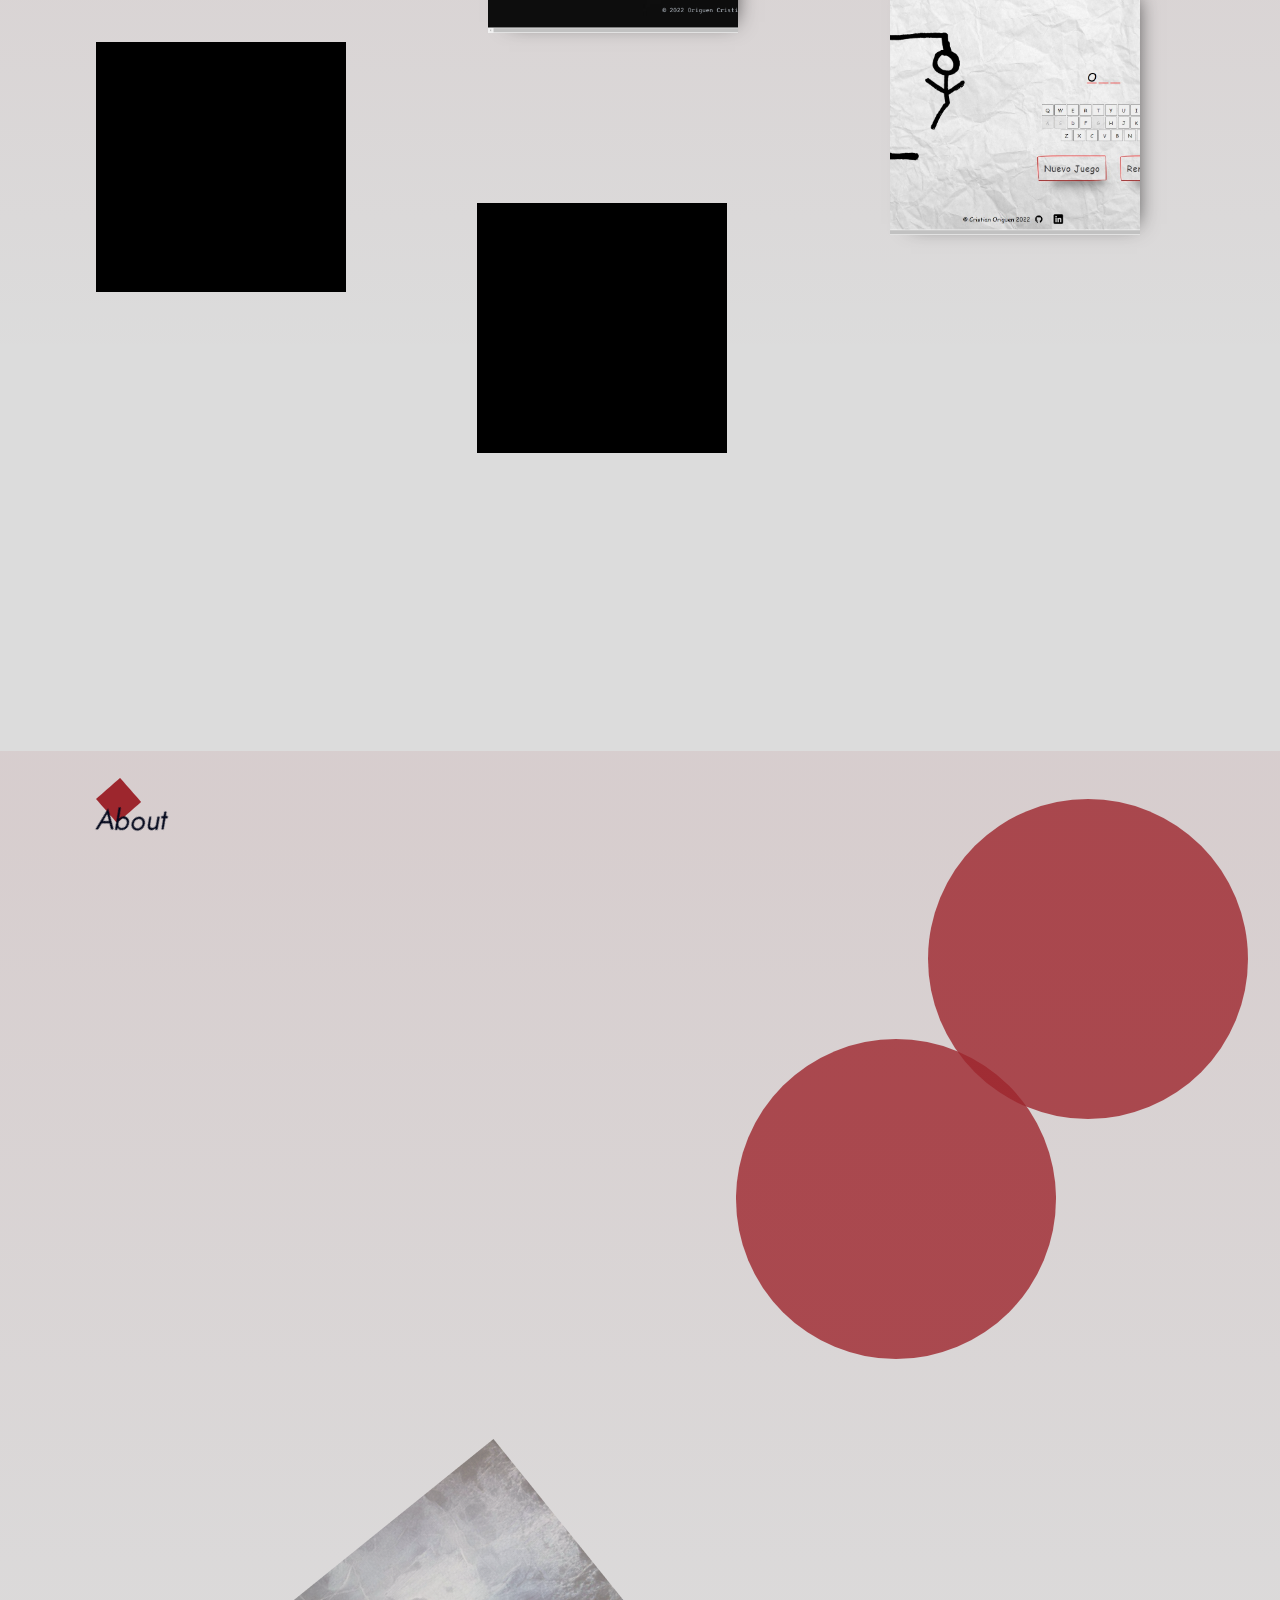
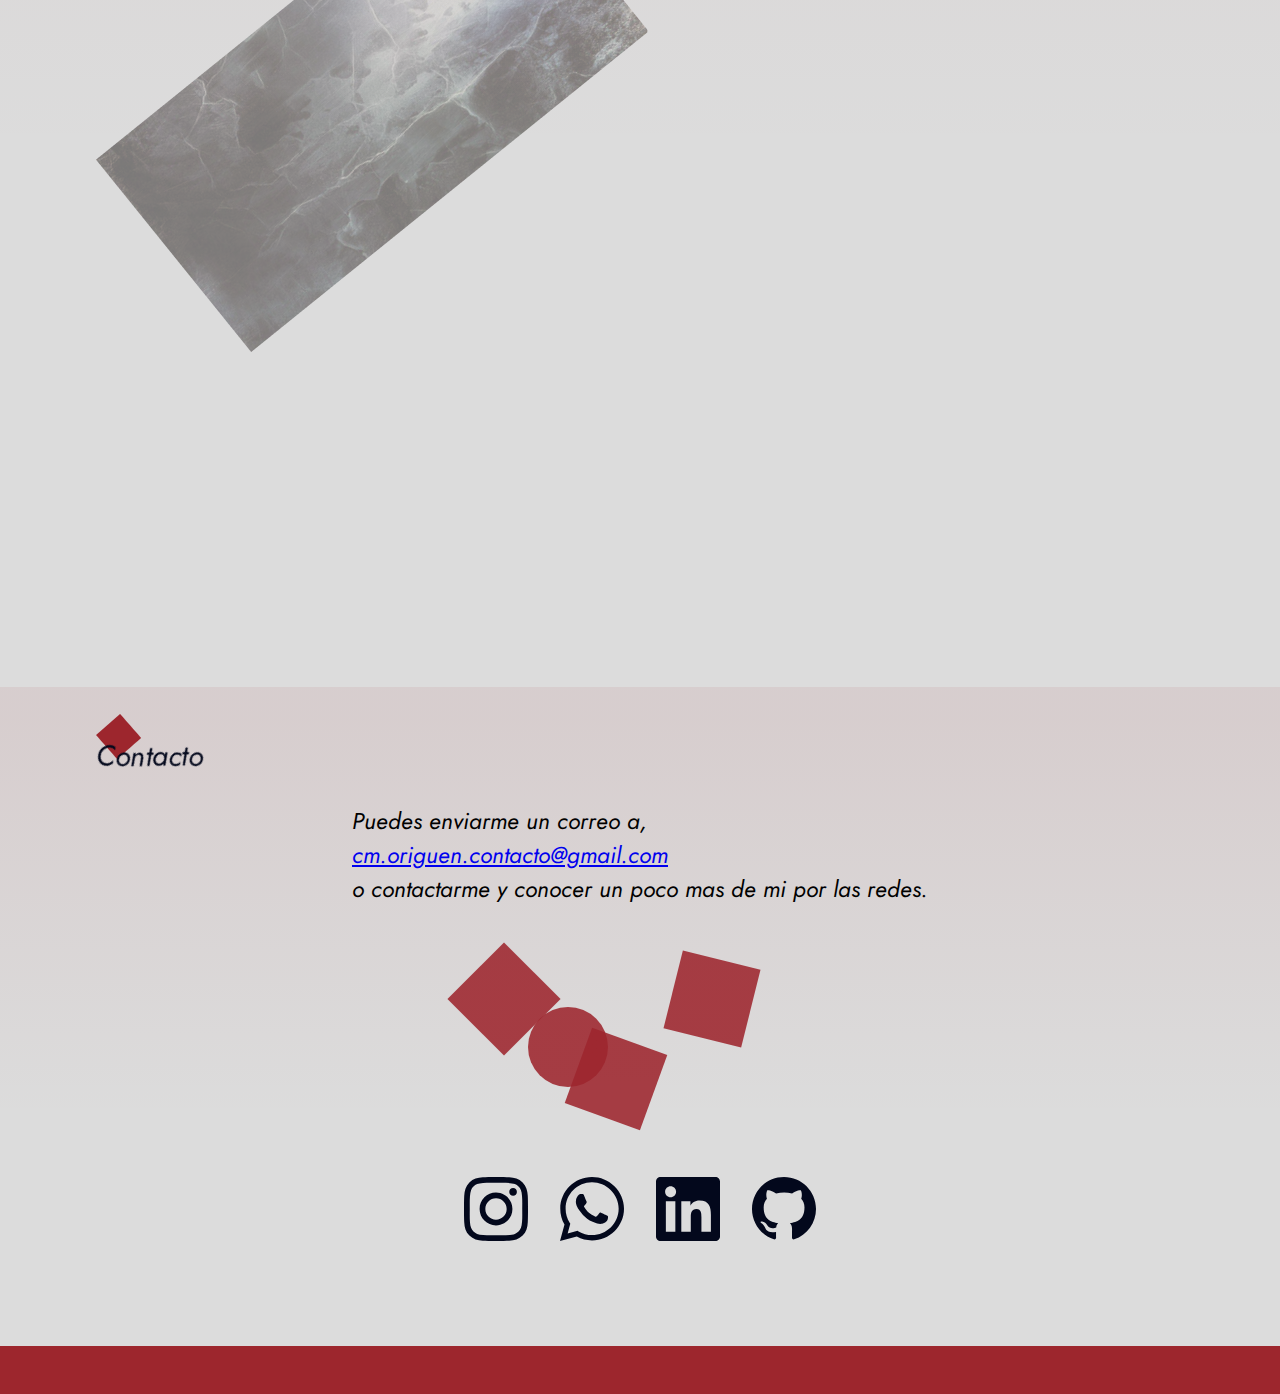
==== commit a1c23927: "Update index.html" ====
--- a/index.html
+++ b/index.html
@@ -32,7 +32,7 @@
     <section id="home" class="intro">
         <h1 class="titulo">¡Eres Bienvenido!</h1>
         <p class="titulo"> Explora mi camino como diseñador y desarrollador Front-end.</p>
-        <!-- <button id="intro-btn-contact">Contactame</button> -->
+        <button id="intro-btn-contact">Contactame</button>
         <div class="cuadrado__solido-uno"></div>
         <div class="cuadrado__solido-dos"></div>
         <div class="cuadrado__borde-uno"></div>
@@ -74,7 +74,7 @@
             <div class="work_box box-four">
                 <div class="info">
                     <h4 class="info-titulo">Proximamente</h4>
-                    <p class="info-description"> </p>
+                    <p class="info-description"> Proyecto de curso Alura Latam, encriptador usando java script</p>
                     <a href=""><i class="bi bi-arrow-right heading"></i></a>
                 </div>
             </div>
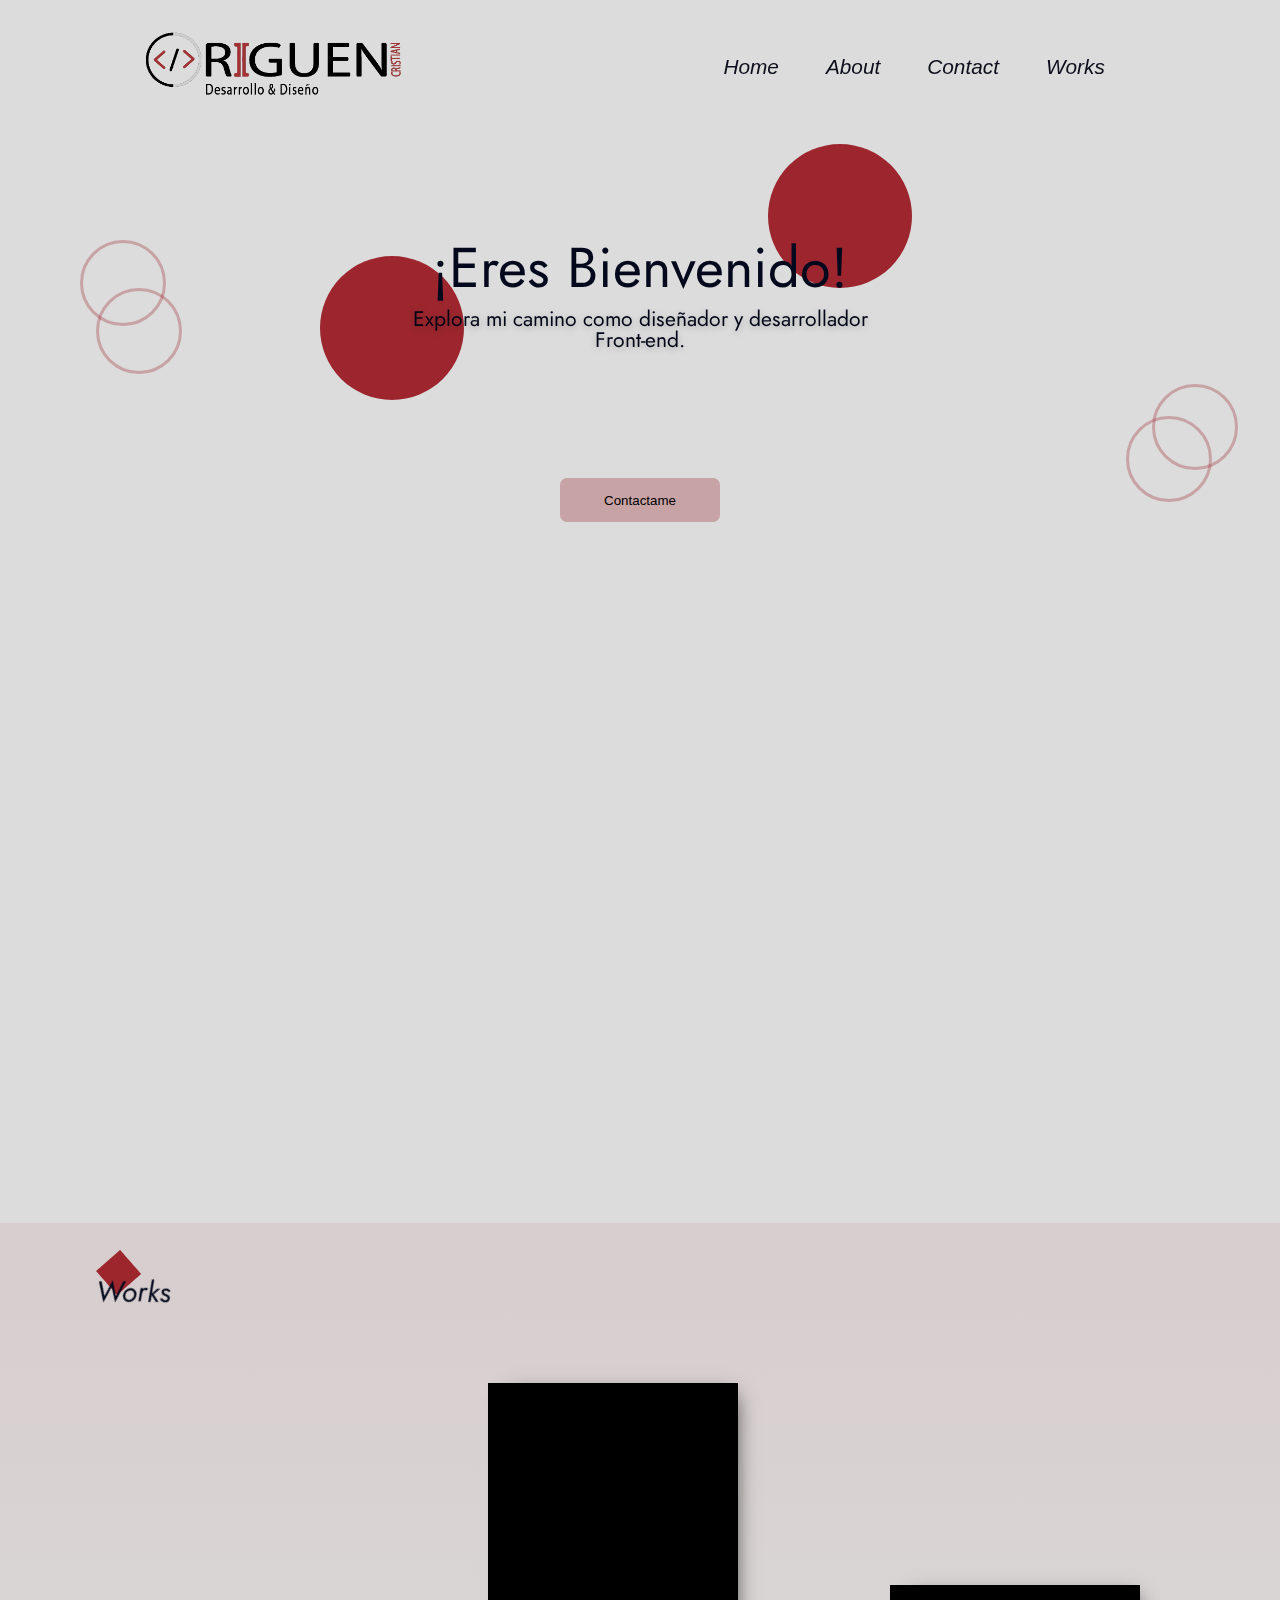
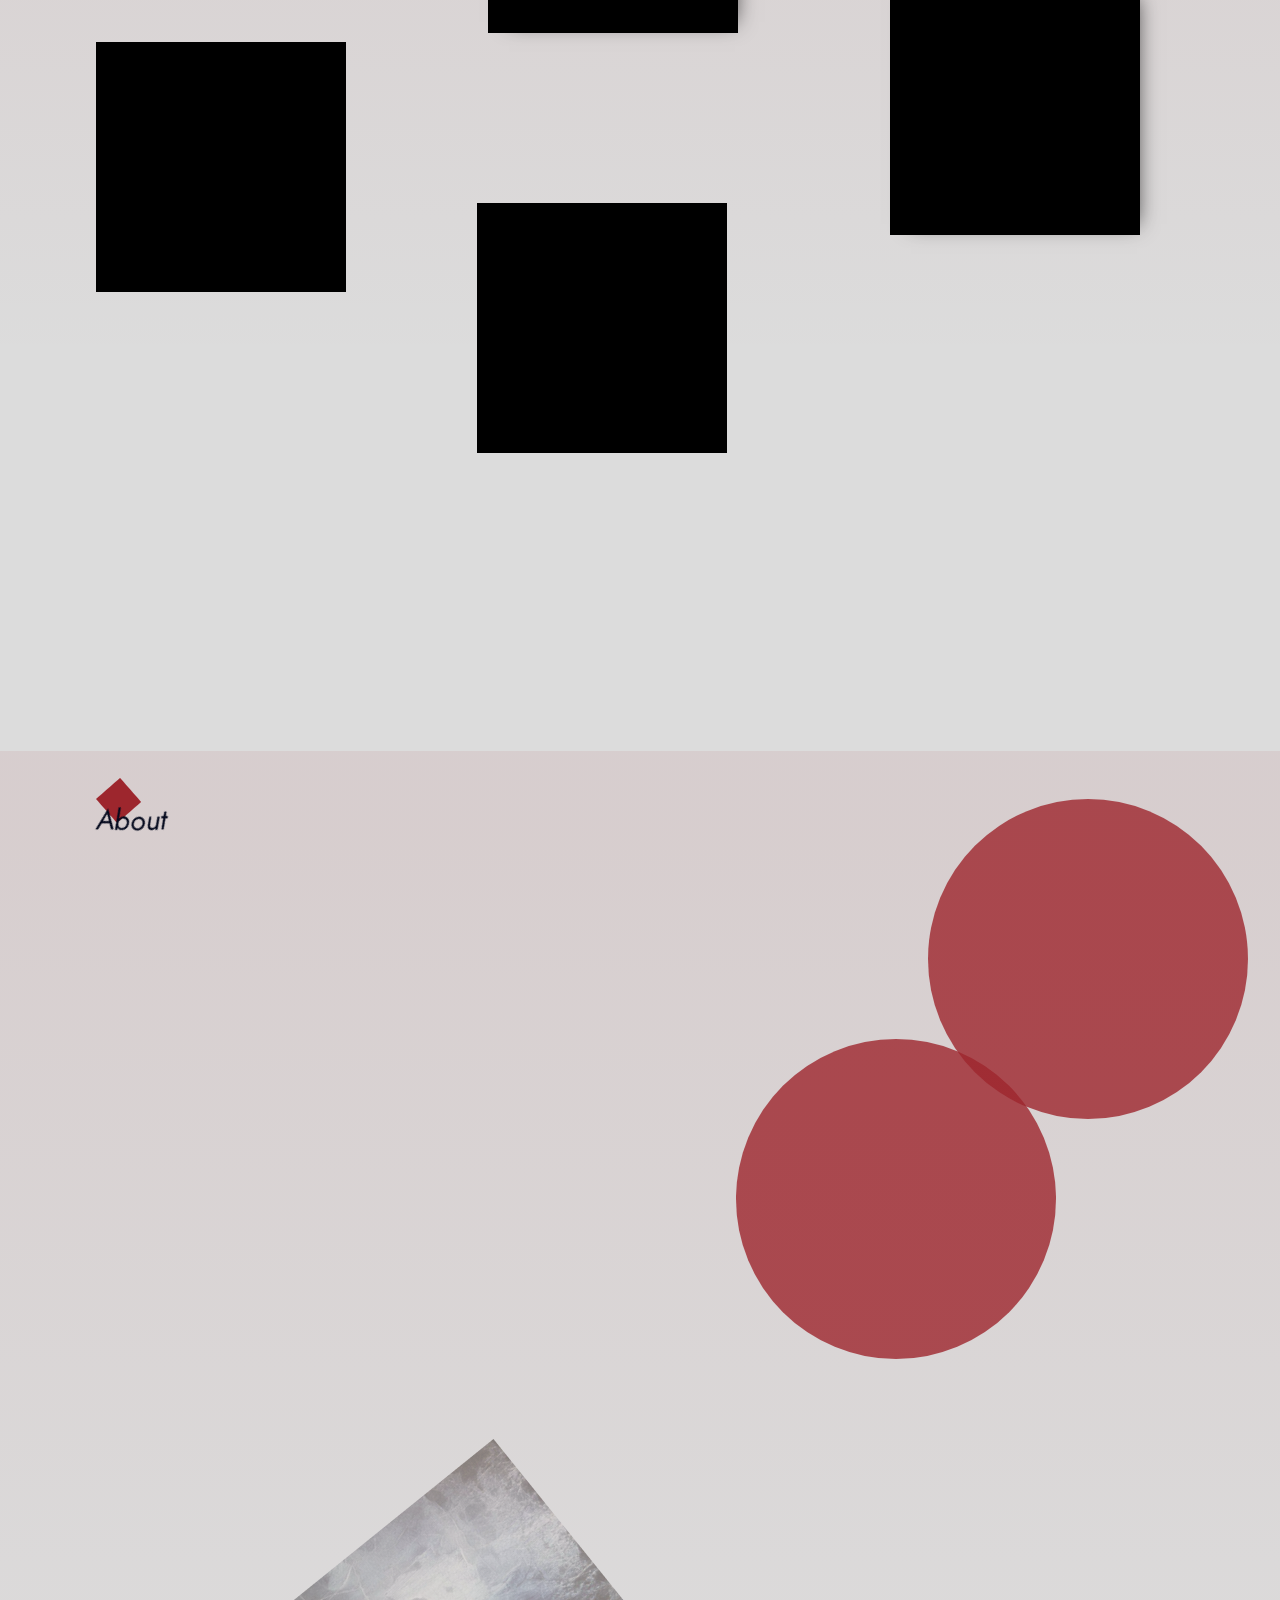
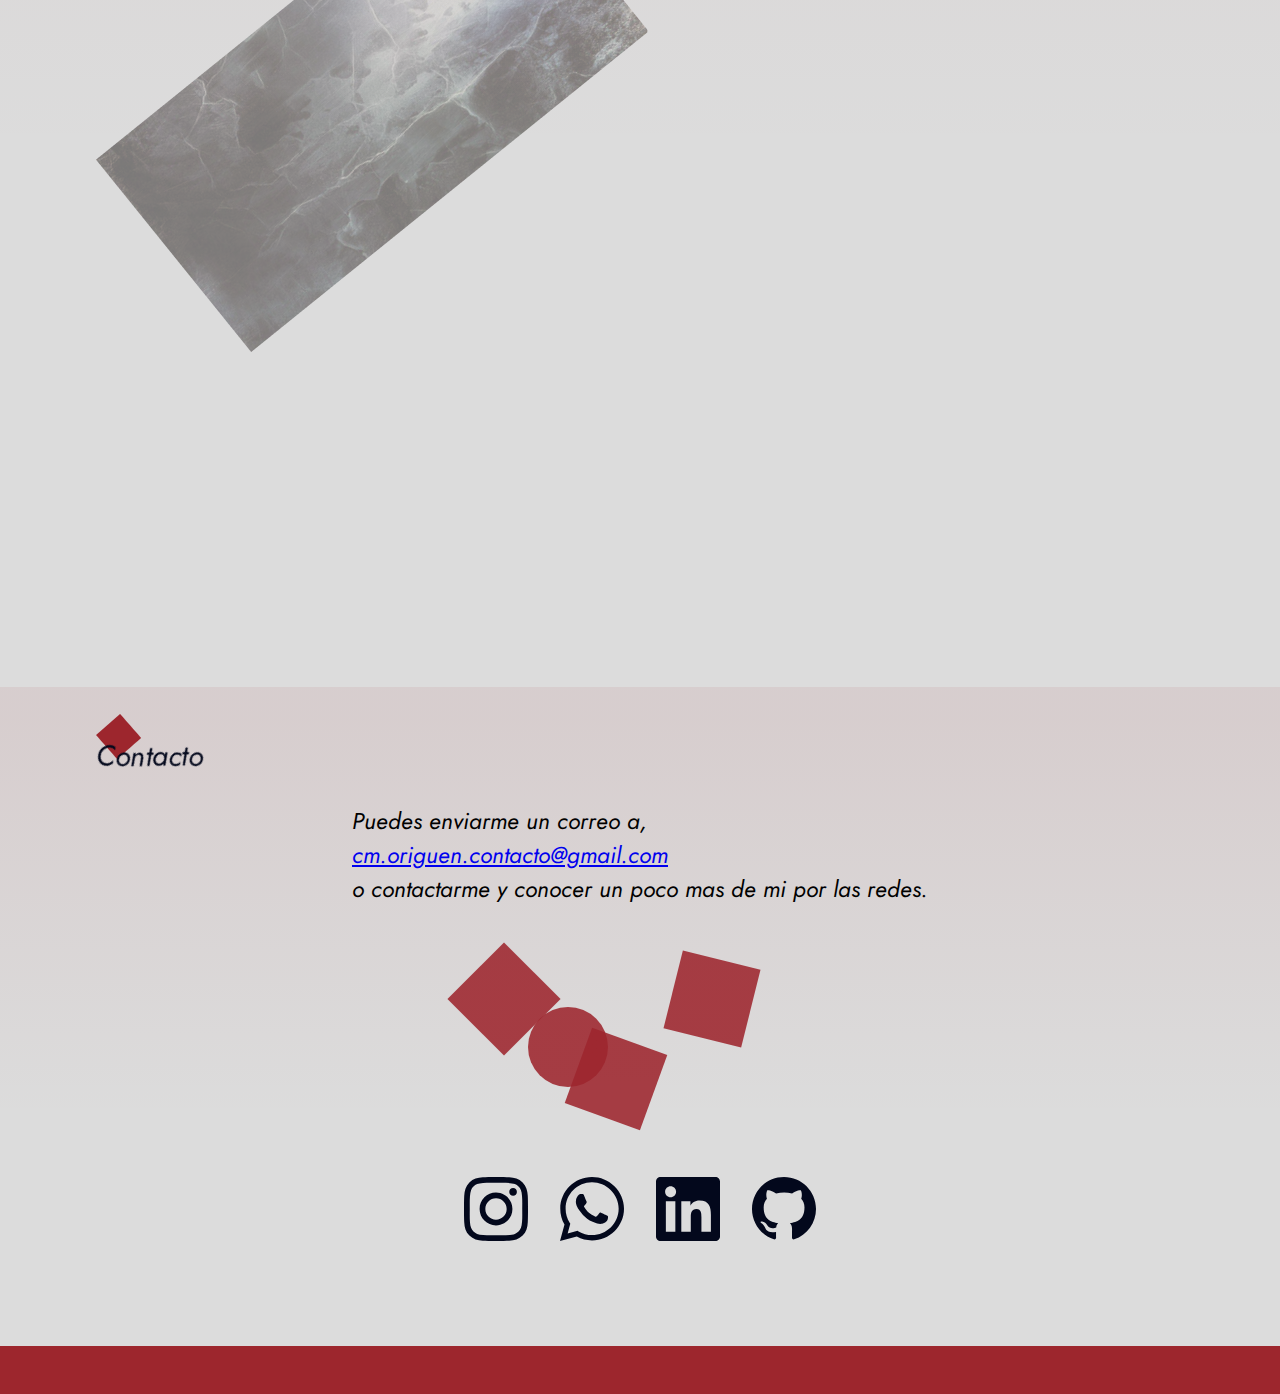
==== commit 0f0280ce: "Cristian" ====
--- a/index.html
+++ b/index.html
@@ -59,7 +59,7 @@
                     <h5 class="info-titulo">Juego Ahorcado</h5>
                     <p class="info-description"> Proyecto de curso Alura Latam,usando logica de programacion java
                         script, html, css. </p>
-                    <a target="_blank" href="https://origuencristian.github.io/Proyecto-Ahorcado-Alura/index.html"> <i
+                    <a target="_blank" href="https://origuencristian.github.io/Proyecto-Ahorcado-Alura/index.html"><i
                             class="bi bi-arrow-right"></i>
                     </a>
                 </div>
@@ -161,6 +161,6 @@
         duration:1000,
     });
   </script>
-  <script src="/js/index.js"></script>
+  <script src="./js/index.js"></script>
 
 </html>--- a/styles/styles.css
+++ b/styles/styles.css
@@ -188,7 +188,7 @@
 }
 .box-one{
   box-shadow: 9px 1px 20px -12px rgba(0,0,0,0.73);
-  background-image: url(/assets/imagen-encriptador-progect.png);
+  background-image: url(./assets/imagen-encriptador-progect.png);
   background-size: cover;
   transition: all 1s linear; 
   overflow: hidden;
@@ -232,7 +232,7 @@
 }
 .box-two{
   box-shadow: 9px 1px 20px -12px rgba(0,0,0,0.73);
-  background-image: url(/assets/ahoracadopage.jpeg);
+  background-image: url(./assets/ahoracadopage.jpeg);
   background-position: center;
   background-size: cover;
   transition: all 1s linear; 
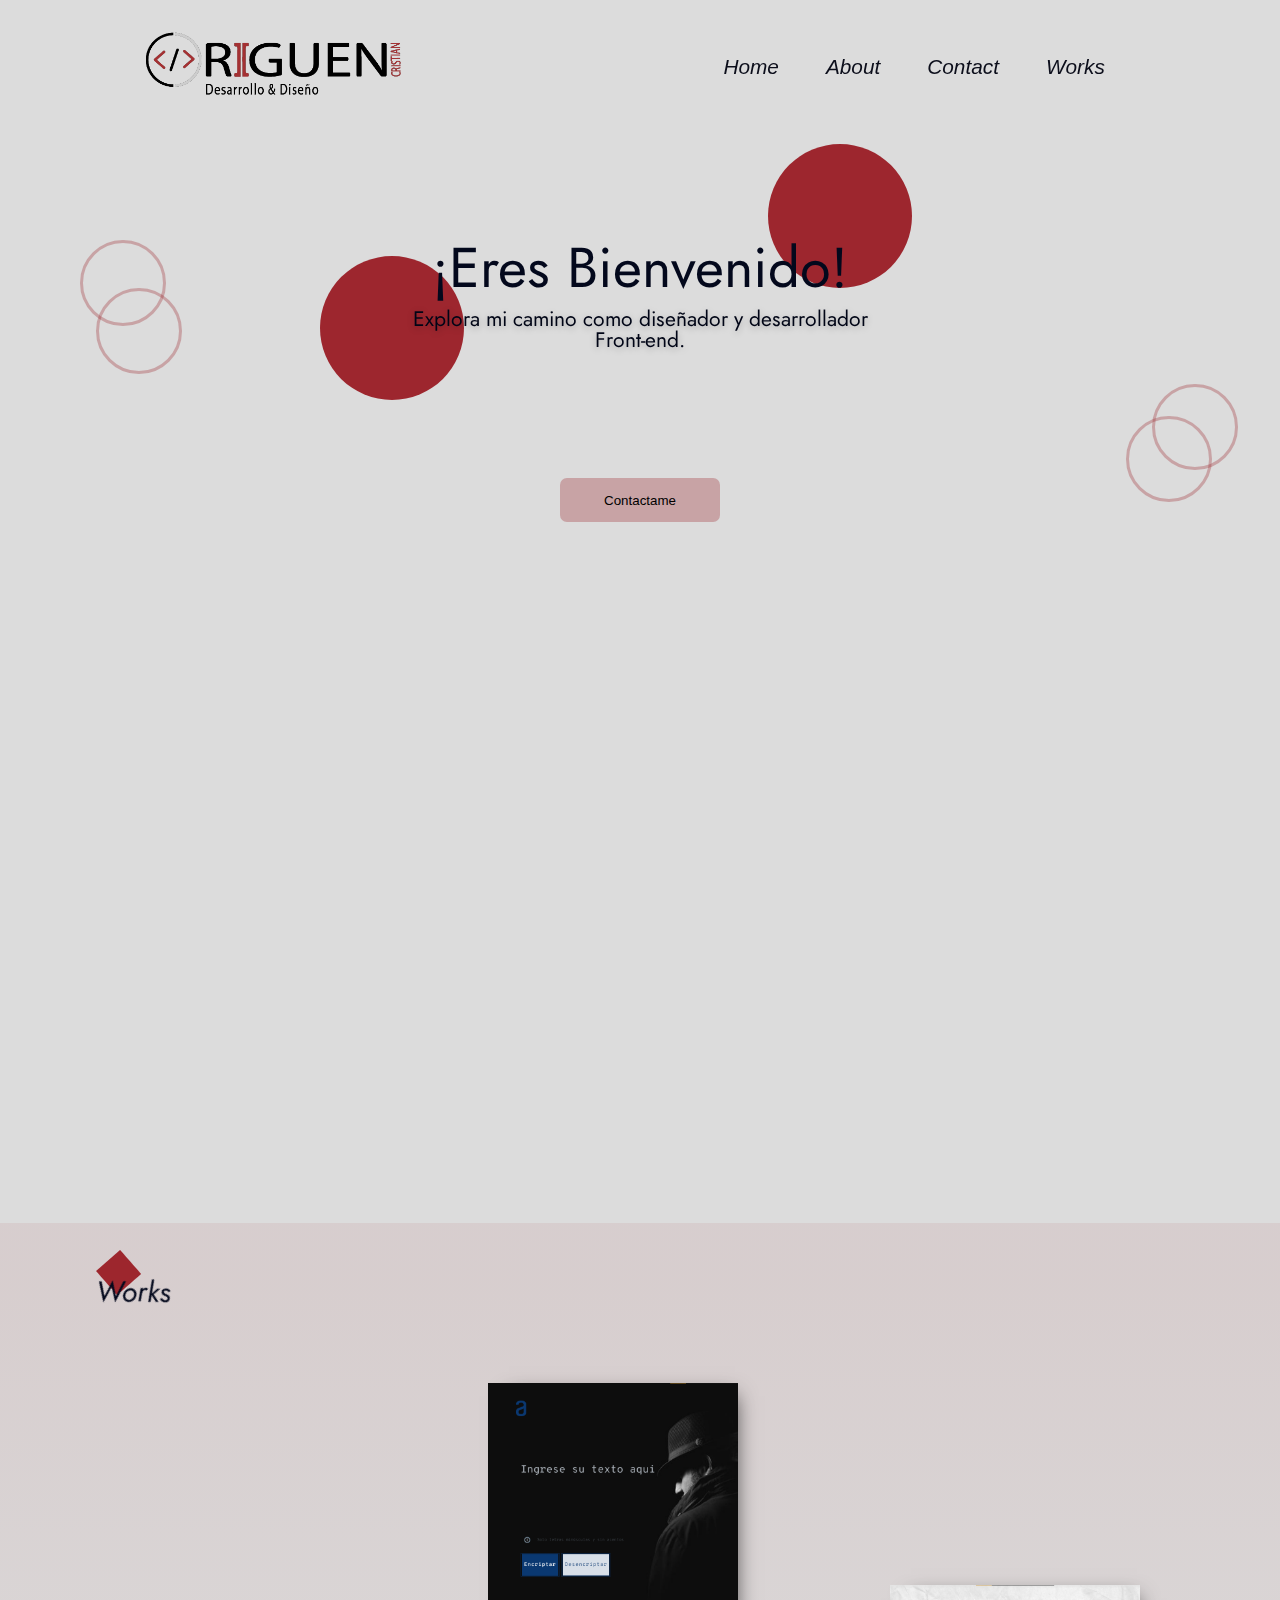
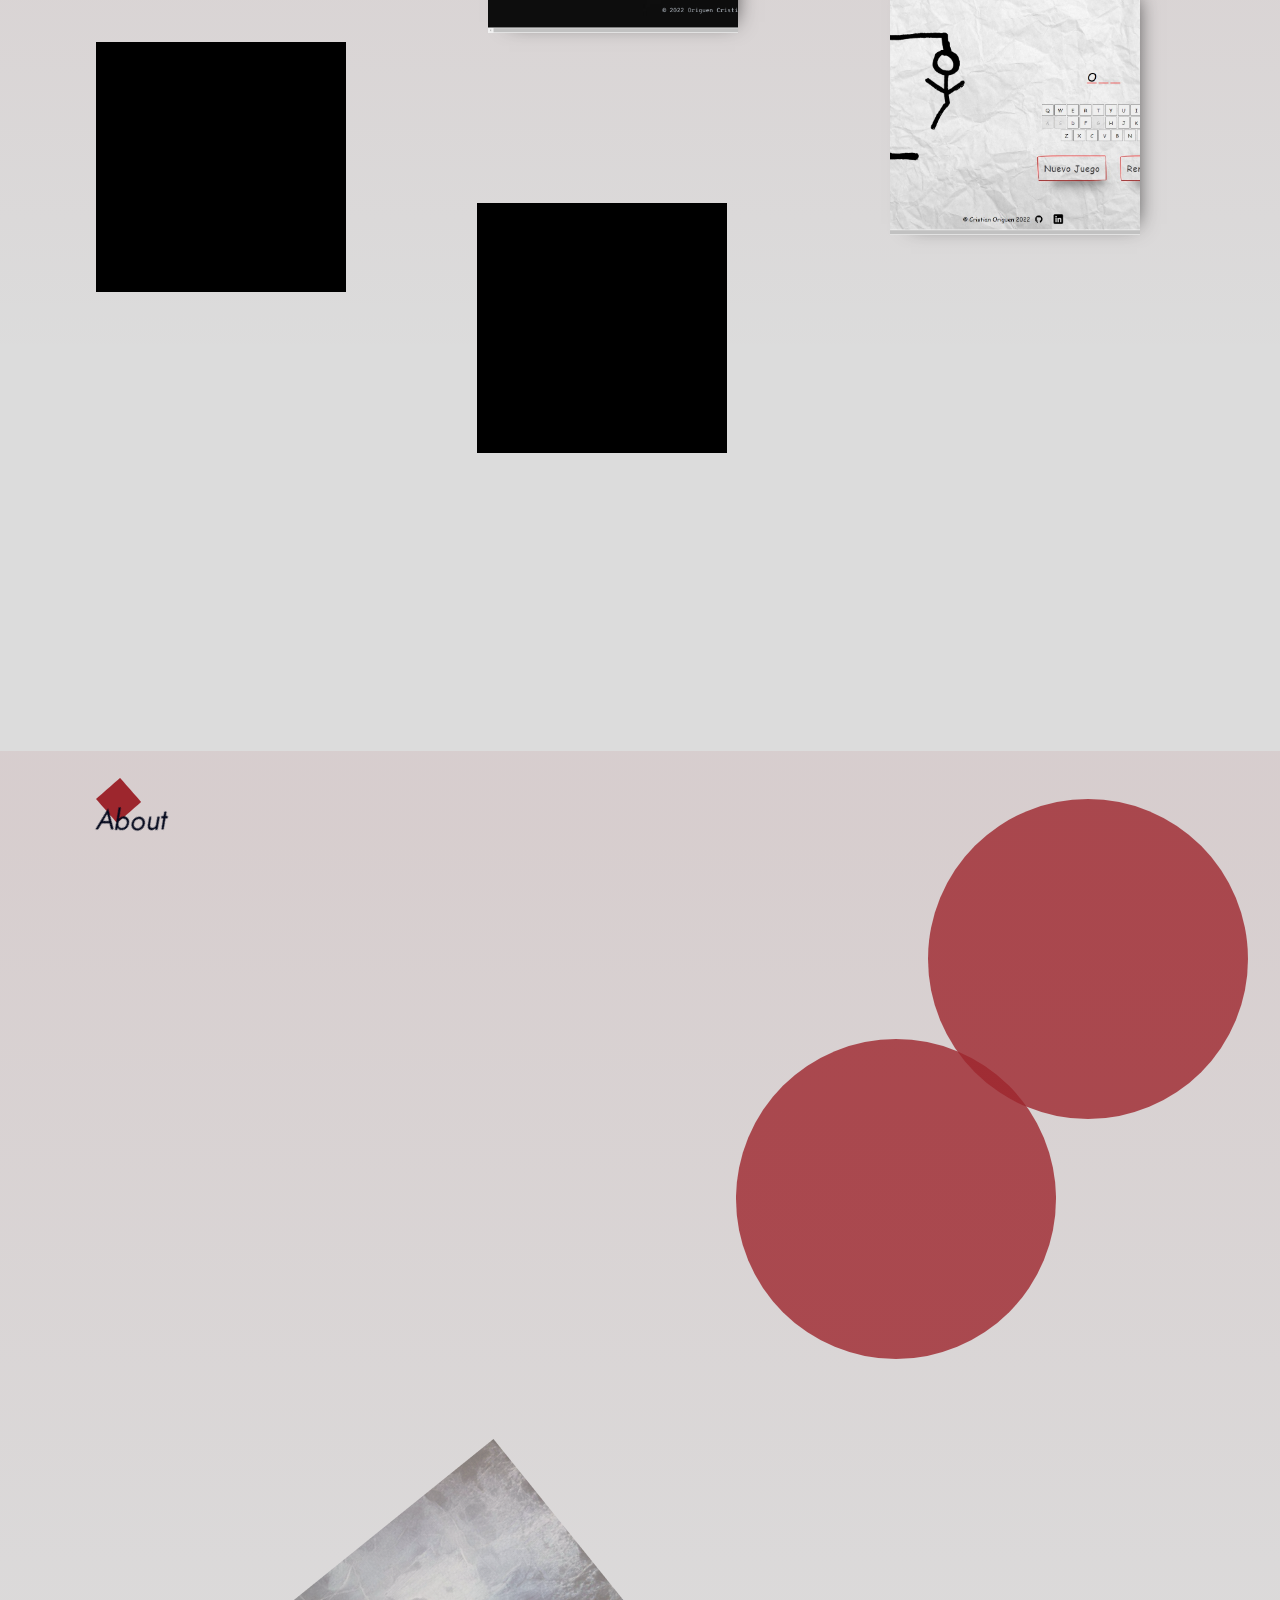
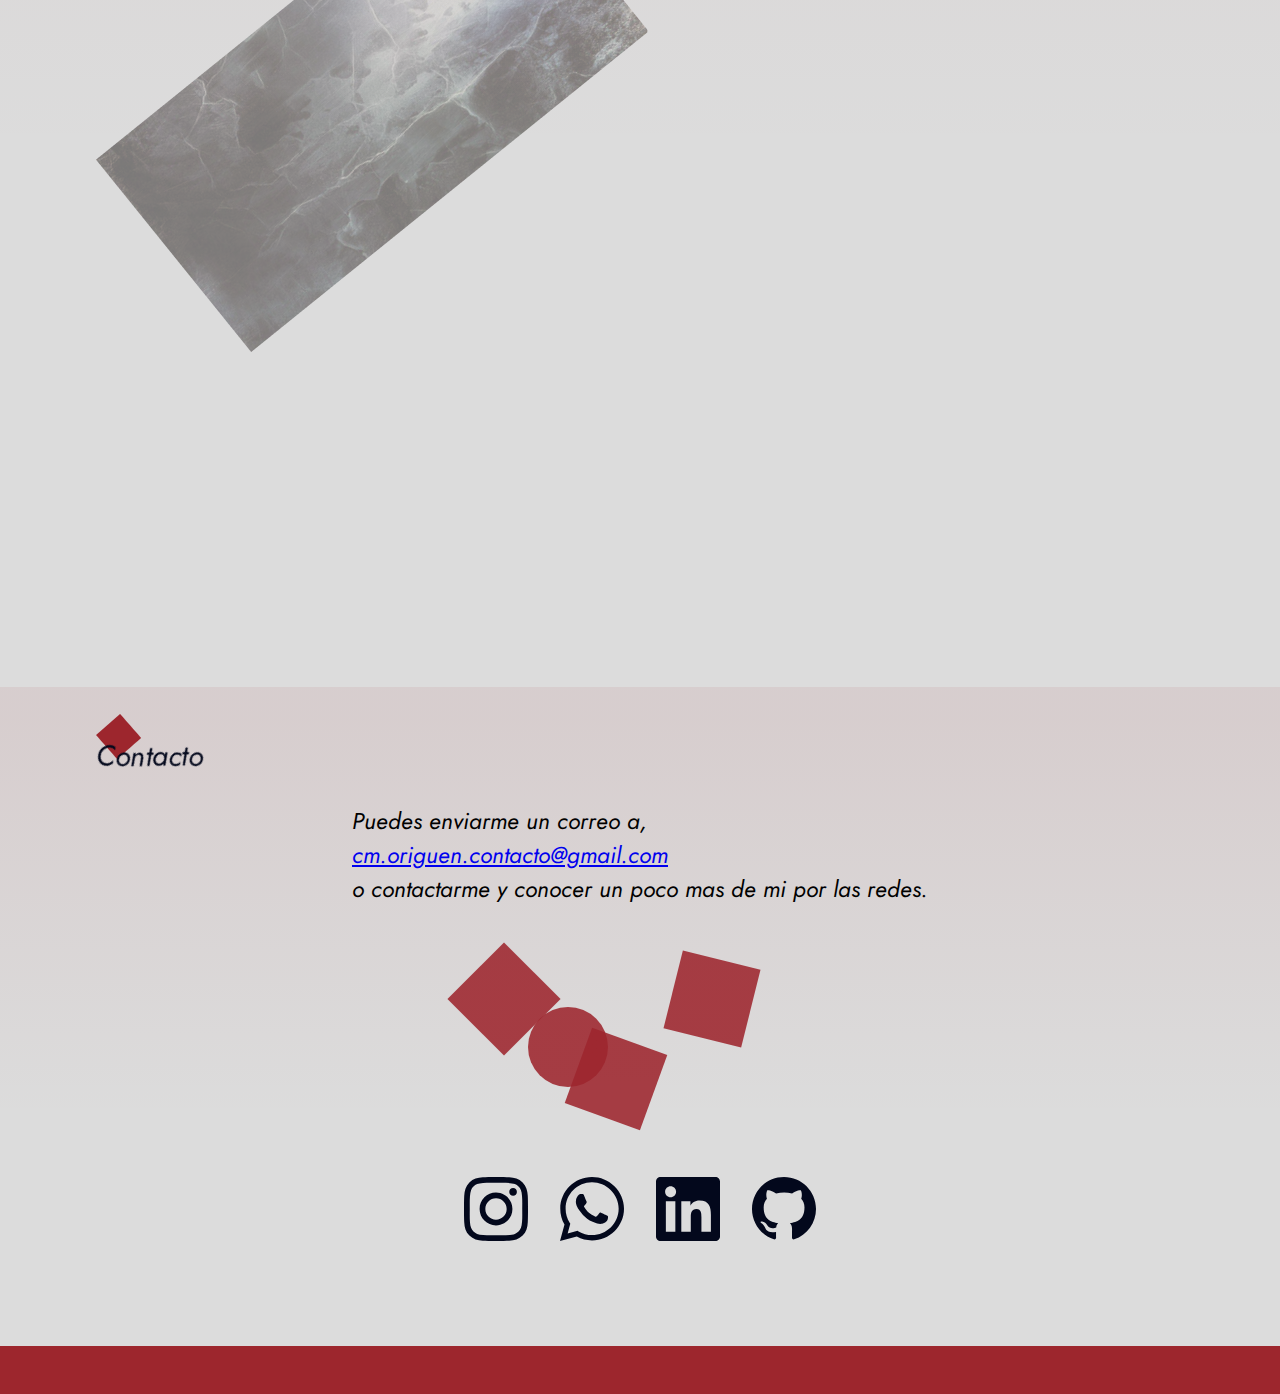
==== commit d18061b8: "Cristian" ====
--- a/index.html
+++ b/index.html
@@ -141,10 +141,10 @@
             <div class="cuadrados about-cuadrado__cuatro"></div>
         </div>
         <div class="contact-iconos">
-           <a href=""><img src="/assets/Vector.svg" alt=""></a> 
-           <a href=""><img src="/assets/Vector wapsap.svg" alt=""></a> 
-           <a href=""><img src="/assets/Vector linkedink.svg" alt=""></a> 
-           <a href=""><img src="/assets/Github.svg" alt=""></a> 
+           <a href=""><img src="../assets/Vector.svg" alt=""></a> 
+           <a href=""><img src="../assets/Vector wapsap.svg" alt=""></a> 
+           <a href=""><img src="../assets/Vector linkedink.svg" alt=""></a> 
+           <a href=""><img src="../assets/Github.svg" alt=""></a> 
         </div>
     </section>
     <footer>
@@ -161,6 +161,6 @@
         duration:1000,
     });
   </script>
-  <script src="./js/index.js"></script>
+  <script src="../js/index.js"></script>
 
 </html>--- a/styles/styles.css
+++ b/styles/styles.css
@@ -188,7 +188,7 @@
 }
 .box-one{
   box-shadow: 9px 1px 20px -12px rgba(0,0,0,0.73);
-  background-image: url(./assets/imagen-encriptador-progect.png);
+  background-image: url(../assets/imagen-encriptador-progect.png);
   background-size: cover;
   transition: all 1s linear; 
   overflow: hidden;
@@ -232,7 +232,7 @@
 }
 .box-two{
   box-shadow: 9px 1px 20px -12px rgba(0,0,0,0.73);
-  background-image: url(./assets/ahoracadopage.jpeg);
+  background-image: url(../assets/ahoracadopage.jpeg);
   background-position: center;
   background-size: cover;
   transition: all 1s linear; 
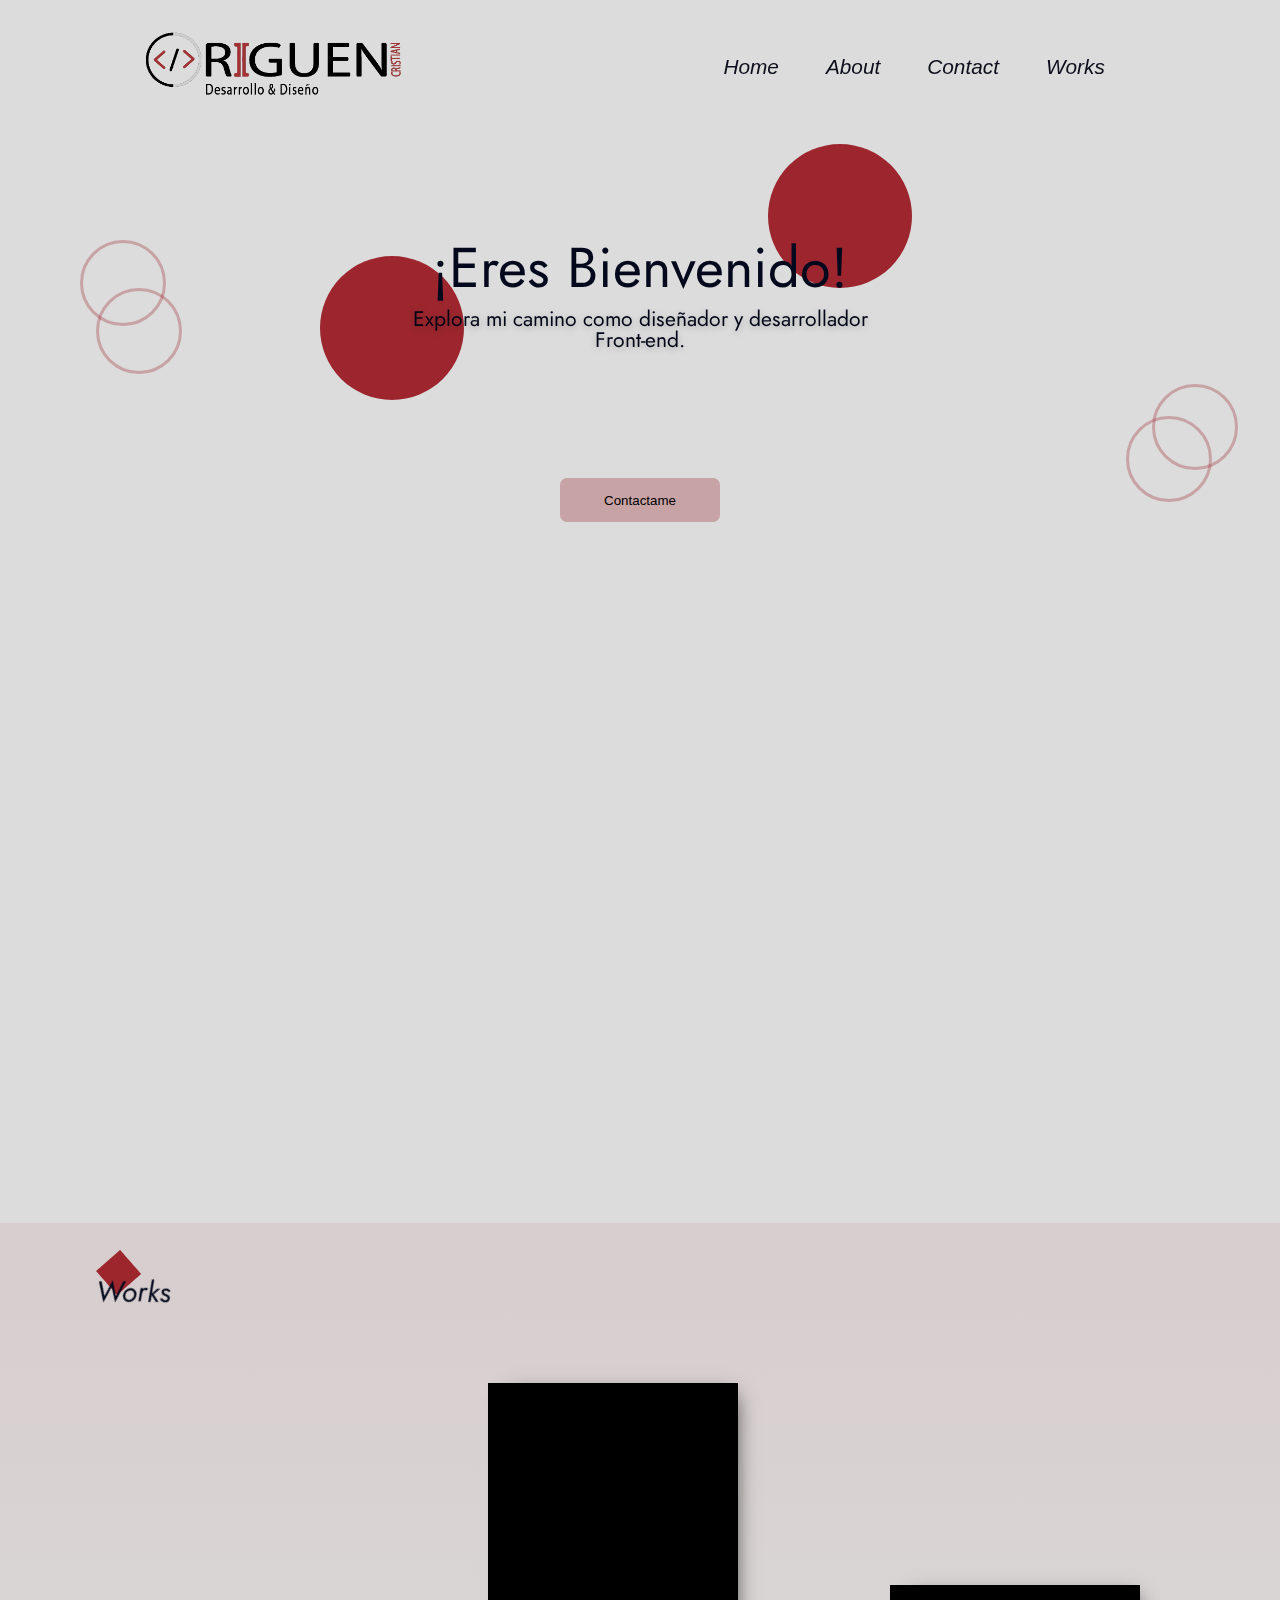
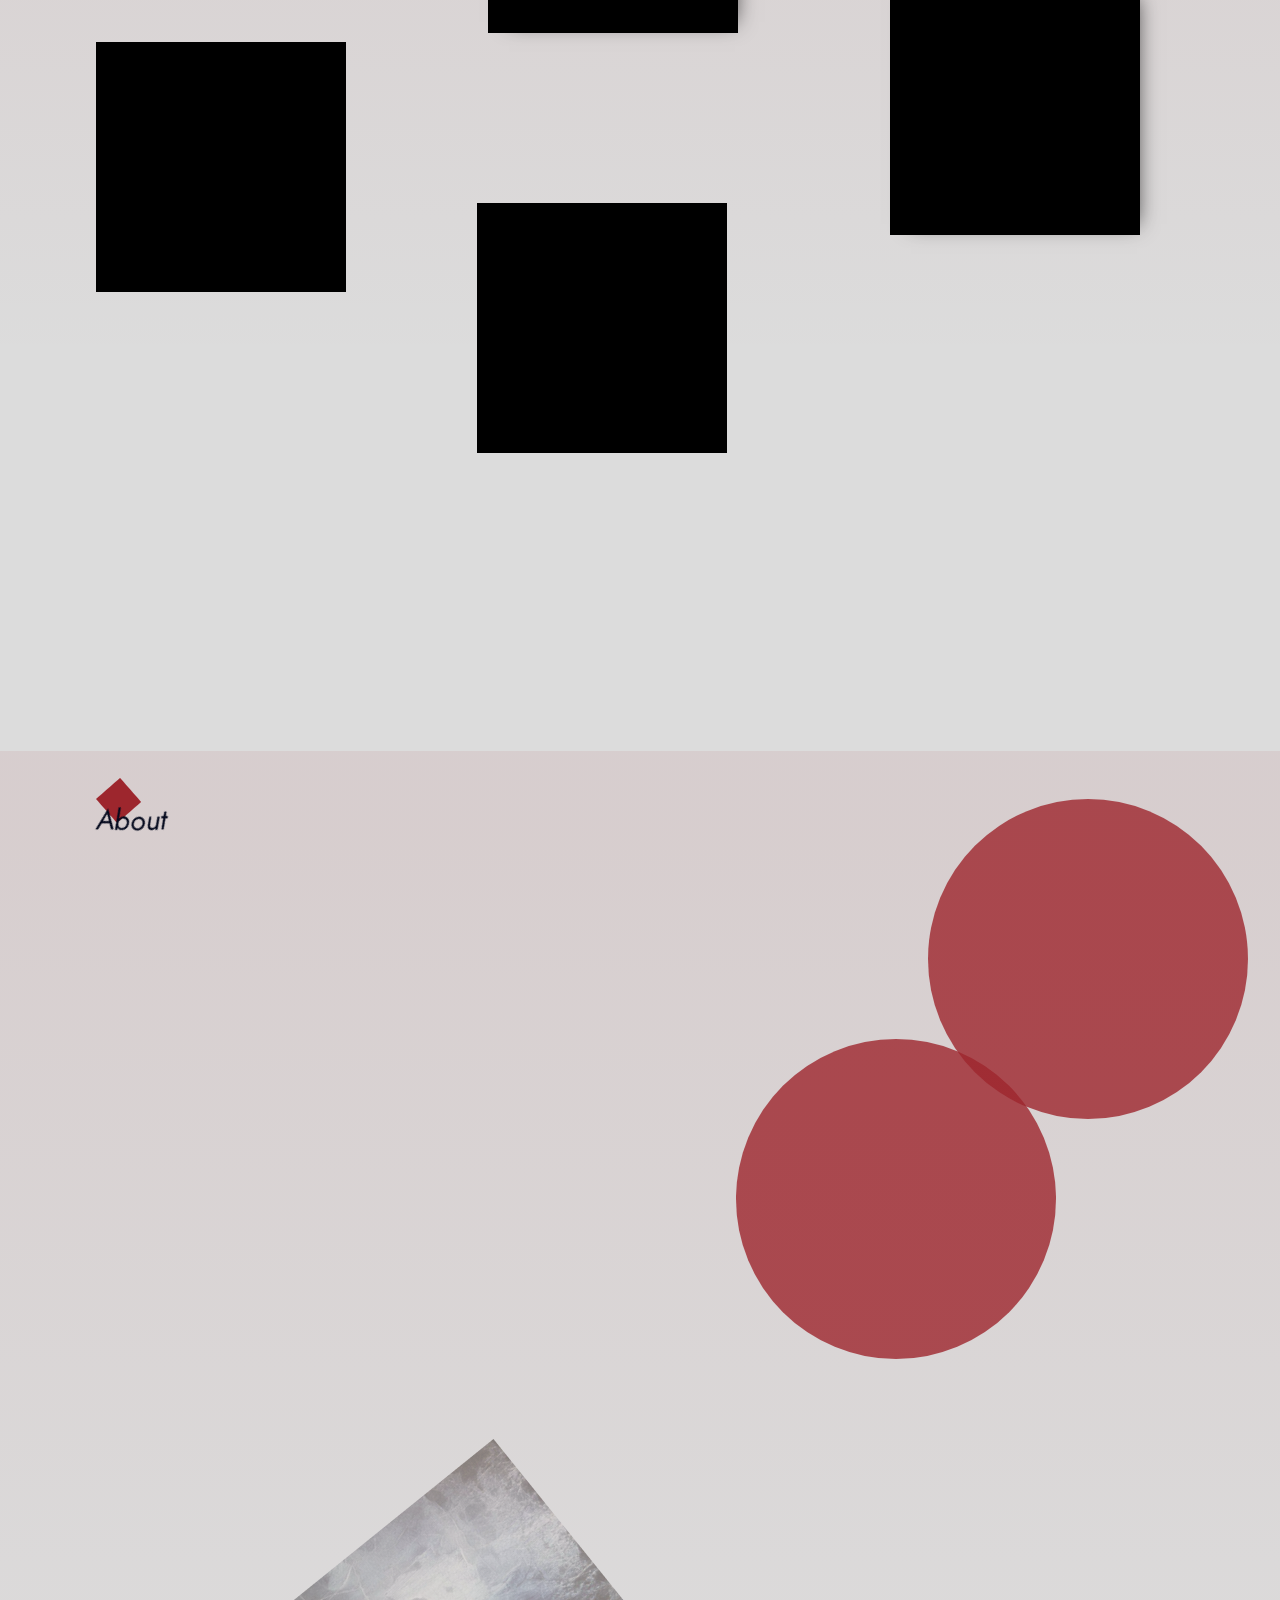
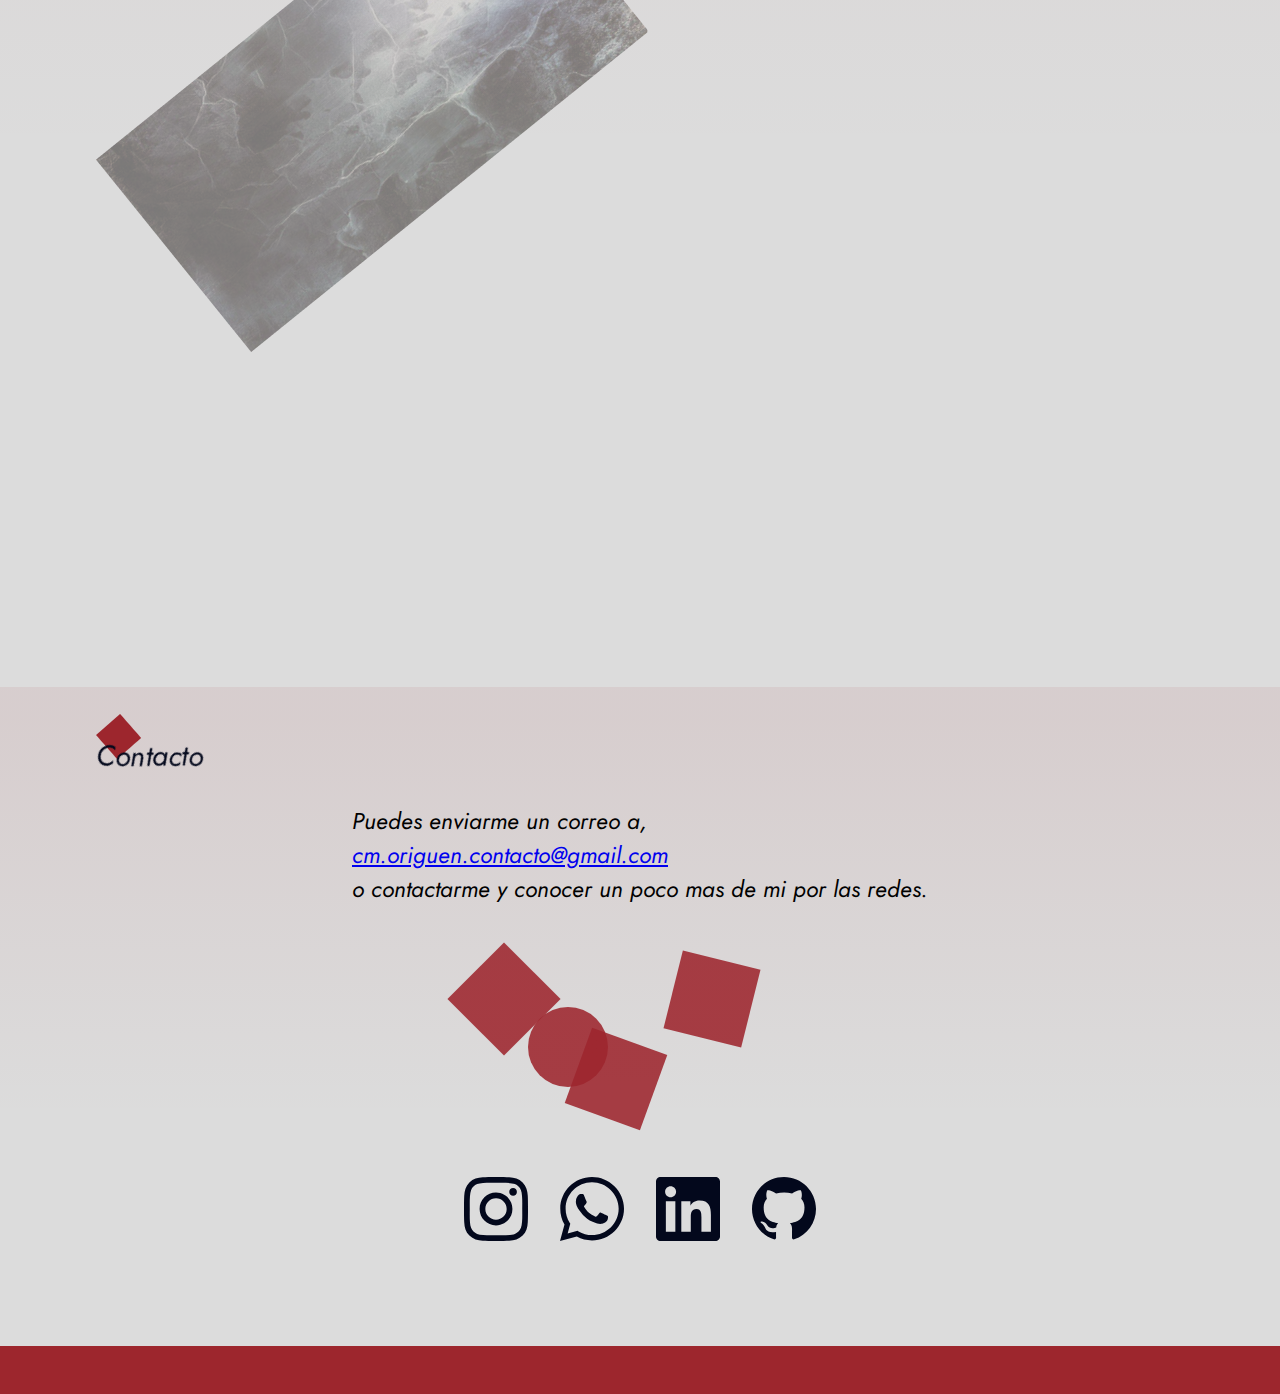
==== commit 7b26c346: "Correccion de acceso Carpetas" ====
--- a/index.html
+++ b/index.html
@@ -141,10 +141,10 @@
             <div class="cuadrados about-cuadrado__cuatro"></div>
         </div>
         <div class="contact-iconos">
-           <a href=""><img src="../assets/Vector.svg" alt=""></a> 
-           <a href=""><img src="../assets/Vector wapsap.svg" alt=""></a> 
-           <a href=""><img src="../assets/Vector linkedink.svg" alt=""></a> 
-           <a href=""><img src="../assets/Github.svg" alt=""></a> 
+           <a href=""><img src="assets/Vector.svg" alt=""></a> 
+           <a href=""><img src="assets/Vector wapsap.svg" alt=""></a> 
+           <a href=""><img src="assets/Vector linkedink.svg" alt=""></a> 
+           <a href=""><img src="assets/Github.svg" alt=""></a> 
         </div>
     </section>
     <footer>
@@ -161,6 +161,6 @@
         duration:1000,
     });
   </script>
-  <script src="../js/index.js"></script>
+  <script src="js/index.js"></script>
 
 </html>--- a/styles/styles.css
+++ b/styles/styles.css
@@ -188,7 +188,7 @@
 }
 .box-one{
   box-shadow: 9px 1px 20px -12px rgba(0,0,0,0.73);
-  background-image: url(../assets/imagen-encriptador-progect.png);
+  background-image: url(assets/imagen-encriptador-progect.png);
   background-size: cover;
   transition: all 1s linear; 
   overflow: hidden;
@@ -232,7 +232,7 @@
 }
 .box-two{
   box-shadow: 9px 1px 20px -12px rgba(0,0,0,0.73);
-  background-image: url(../assets/ahoracadopage.jpeg);
+  background-image: url(assets/ahoracadopage.jpeg);
   background-position: center;
   background-size: cover;
   transition: all 1s linear; 
